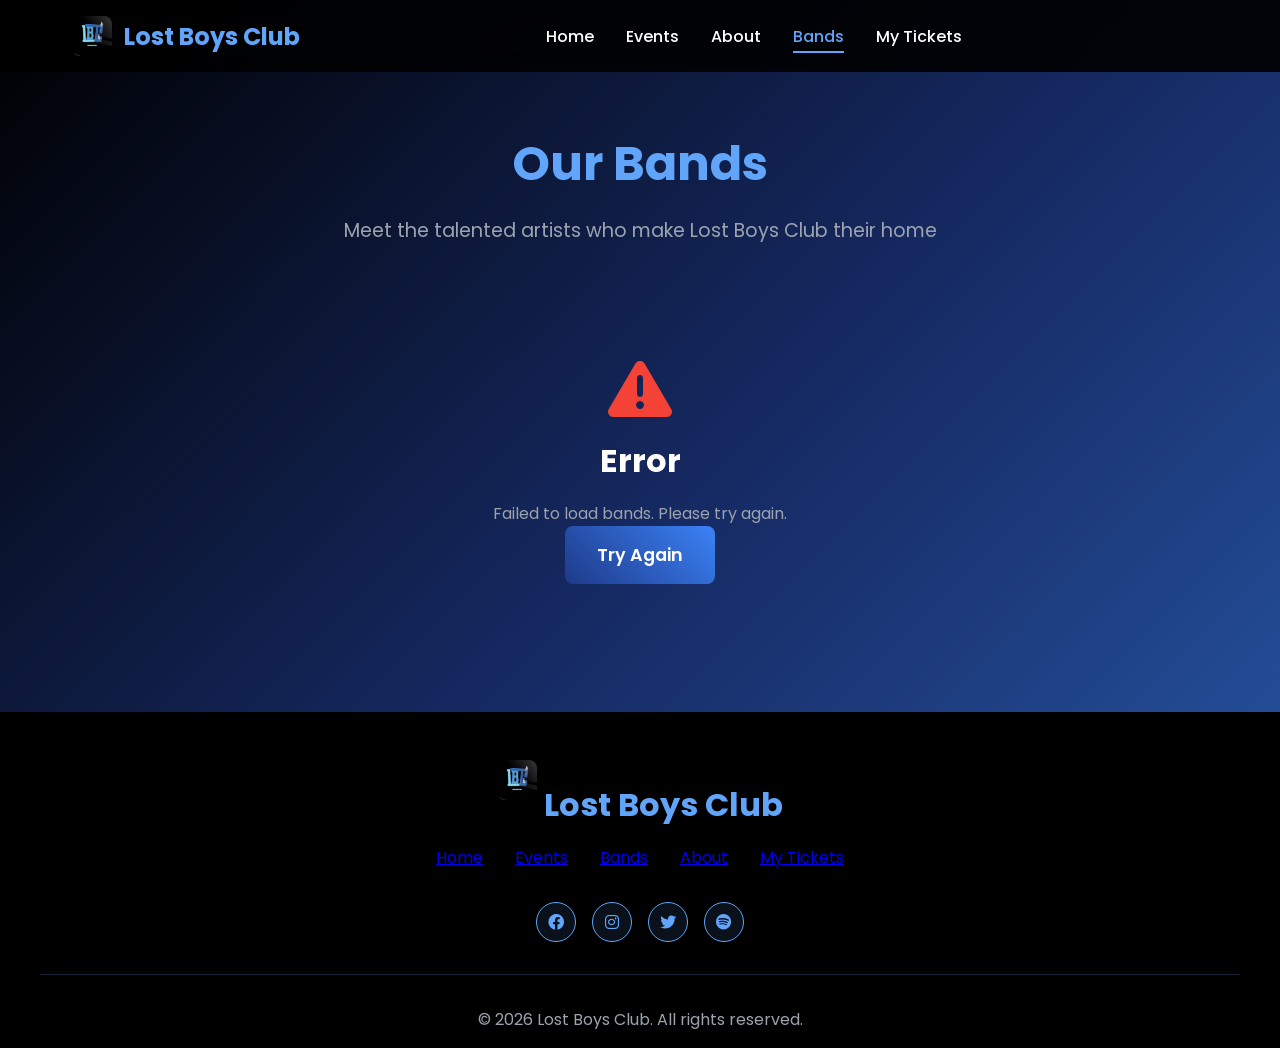
==== pages/bands.html @ bd05a9cb "initial login with landing page and bands page" ====
<!DOCTYPE html>
<html lang="en">
<head>
    <meta charset="UTF-8">
    <meta name="viewport" content="width=device-width, initial-scale=1.0">
    <title>Bands - Lost Boys Club</title>
    <link rel="stylesheet" href="../assets/css/landing.css">
    <link href="https://fonts.googleapis.com/css2?family=Poppins:wght@300;400;500;600;700&display=swap" rel="stylesheet">
    <link rel="stylesheet" href="https://cdnjs.cloudflare.com/ajax/libs/font-awesome/6.0.0/css/all.min.css">
</head>
<body>
    <div class="landing-container">
        <!-- Navigation -->
        <nav class="navbar" id="navbar">
            <div class="nav-container">
                <a href="landing.html" class="nav-logo">
                    <img src="../assets/images/lbc_logo.jpg" alt="Lost Boys Club" class="nav-logo-img">
                    Lost Boys Club
                </a>
                
                <ul class="nav-menu" id="navMenu">
                    <li><a href="landing.html" class="nav-link">Home</a></li>
                    <li><a href="landing.html#events" class="nav-link">Events</a></li>
                    <li><a href="landing.html#about" class="nav-link">About</a></li>
                    <li><a href="bands.html" class="nav-link active">Bands</a></li>
                    <li><a href="tickets.html" class="nav-link">My Tickets</a></li>
                </ul>
                
                <div class="nav-actions">
                    <div class="user-menu" id="userMenu" style="display: none;">
                        <div class="user-avatar" id="userAvatar">U</div>
                        <button class="logout-btn" id="logoutBtn">Logout</button>
                    </div>
                </div>
                
                <button class="mobile-menu-toggle" id="mobileMenuToggle">
                    <i class="fas fa-bars"></i>
                </button>
            </div>
        </nav>

        <!-- Bands Section -->
        <section class="bands-section">
            <div class="section-container">
                <div class="section-header">
                    <h1 class="section-title">Our Bands</h1>
                    <p class="section-subtitle">Meet the talented artists who make Lost Boys Club their home</p>
                </div>
                
                <div class="bands-grid" id="bandsGrid">
                    <!-- Bands will be loaded here dynamically -->
                    <div class="loading-spinner">
                        <div class="spinner"></div>
                        <p>Loading bands...</p>
                    </div>
                </div>
            </div>
        </section>

        <!-- Band Details Modal -->
        <div class="band-modal" id="bandModal">
            <div class="modal-content">
                <div class="modal-header">
                    <h2 id="modalBandName">Band Name</h2>
                    <button class="modal-close" id="modalClose">
                        <i class="fas fa-times"></i>
                    </button>
                </div>
                <div class="modal-body">
                    <div class="band-details">
                        <div class="band-image-container">
                            <img id="modalBandImage" src="" alt="Band" class="band-image">
                            <div class="band-genre" id="modalBandGenre">Genre</div>
                        </div>
                        <div class="band-info">
                            <p id="modalBandDescription" class="band-description">Band description goes here...</p>
                            <div class="band-actions">
                                <a href="#" id="modalFacebookUrl" class="btn btn-primary" target="_blank" style="display: none;">
                                    <i class="fab fa-facebook"></i> Facebook
                                </a>
                                <div id="modalSpotifyEmbed" class="spotify-embed" style="display: none;">
                                    <!-- Spotify embed will be loaded here -->
                                </div>
                            </div>
                        </div>
                    </div>
                </div>
            </div>
        </div>

        <!-- Footer -->
        <footer class="footer">
            <div class="footer-content">
                <div class="footer-logo">
                    <img src="../assets/images/lbc_logo.jpg" alt="Lost Boys Club" class="footer-logo-img">
                    Lost Boys Club
                </div>
                <div class="footer-links">
                    <a href="landing.html">Home</a>
                    <a href="landing.html#events">Events</a>
                    <a href="bands.html">Bands</a>
                    <a href="landing.html#about">About</a>
                    <a href="tickets.html">My Tickets</a>
                </div>
                <div class="social-links">
                    <a href="#" class="social-link"><i class="fab fa-facebook"></i></a>
                    <a href="#" class="social-link"><i class="fab fa-instagram"></i></a>
                    <a href="#" class="social-link"><i class="fab fa-twitter"></i></a>
                    <a href="#" class="social-link"><i class="fab fa-spotify"></i></a>
                </div>
                <div class="footer-bottom">
                    <p>&copy; 2026 Lost Boys Club. All rights reserved.</p>
                </div>
            </div>
        </footer>
    </div>

    <script src="https://cdn.jsdelivr.net/npm/axios/dist/axios.min.js"></script>
    <script src="../assets/js/bands.js"></script>
</body>
</html>
---- assets/css/landing.css ----
/* Landing Page Specific Styles */

/* Base Styles */
* {
    margin: 0;
    padding: 0;
    box-sizing: border-box;
}

body {
    font-family: 'Poppins', sans-serif;
    background: linear-gradient(135deg, #000000 0%, #1e3a8a 50%, #3b82f6 100%);
    min-height: 100vh;
    overflow-x: hidden;
    color: #fff;
}

.landing-container {
    min-height: 100vh;
    color: #fff;
}

/* Navigation */
.navbar {
    position: fixed;
    top: 0;
    left: 0;
    right: 0;
    background: rgba(0, 0, 0, 0.9);
    backdrop-filter: blur(10px);
    z-index: 1000;
    padding: 1rem 0;
    transition: all 0.3s ease;
}

.navbar.scrolled {
    background: rgba(0, 0, 0, 0.95);
    box-shadow: 0 2px 20px rgba(59, 130, 246, 0.3);
}

.nav-container {
    max-width: 1200px;
    margin: 0 auto;
    padding: 0 2rem;
    display: flex;
    justify-content: space-between;
    align-items: center;
}

.nav-logo {
    font-size: 1.5rem;
    font-weight: 700;
    color: #60a5fa;
    text-decoration: none;
    display: flex;
    align-items: center;
    gap: 0.75rem;
    transition: color 0.3s ease;
}

.nav-logo-img {
    height: 40px;
    width: auto;
    border-radius: 8px;
    transition: transform 0.3s ease;
}

.nav-logo:hover .nav-logo-img {
    transform: scale(1.05);
}

.nav-logo:hover {
    color: #93c5fd;
}

.nav-menu {
    display: flex;
    list-style: none;
    gap: 2rem;
    margin: 0;
    padding: 0;
}

.nav-link {
    color: #fff;
    text-decoration: none;
    font-weight: 500;
    transition: color 0.3s ease;
    position: relative;
}

.nav-link:hover {
    color: #60a5fa;
}

.nav-link::after {
    content: '';
    position: absolute;
    bottom: -5px;
    left: 0;
    width: 0;
    height: 2px;
    background: #60a5fa;
    transition: width 0.3s ease;
}

.nav-link:hover::after {
    width: 100%;
}

.nav-actions {
    display: flex;
    gap: 1rem;
    align-items: center;
}

.user-menu {
    display: flex;
    align-items: center;
    gap: 1rem;
}

.user-avatar {
    width: 40px;
    height: 40px;
    border-radius: 50%;
    background: linear-gradient(45deg, #3b82f6, #60a5fa);
    display: flex;
    align-items: center;
    justify-content: center;
    color: #fff;
    font-weight: 600;
    cursor: pointer;
    transition: transform 0.3s ease;
}

.user-avatar:hover {
    transform: scale(1.1);
}

.logout-btn {
    background: none;
    border: 1px solid #60a5fa;
    color: #60a5fa;
    padding: 0.5rem 1rem;
    border-radius: 6px;
    cursor: pointer;
    transition: all 0.3s ease;
    font-weight: 500;
    font-family: 'Poppins', sans-serif;
}

.logout-btn:hover {
    background: #60a5fa;
    color: #000;
}

.mobile-menu-toggle {
    display: none;
    background: none;
    border: none;
    color: #60a5fa;
    font-size: 1.5rem;
    cursor: pointer;
}

/* Hero Section */
.hero {
    padding: 8rem 2rem 4rem;
    text-align: center;
    position: relative;
    overflow: hidden;
    z-index: 1;
}

.hero::before {
    content: '';
    position: absolute;
    top: 0;
    left: 0;
    right: 0;
    bottom: 0;
    background: url('data:image/svg+xml,<svg xmlns="http://www.w3.org/2000/svg" viewBox="0 0 100 100"><defs><pattern id="grain" width="100" height="100" patternUnits="userSpaceOnUse"><circle cx="25" cy="25" r="1" fill="rgba(255,255,255,0.03)"/><circle cx="75" cy="75" r="1" fill="rgba(255,255,255,0.03)"/><circle cx="50" cy="10" r="0.5" fill="rgba(255,255,255,0.02)"/><circle cx="10" cy="50" r="0.5" fill="rgba(255,255,255,0.02)"/><circle cx="90" cy="30" r="0.5" fill="rgba(255,255,255,0.02)"/></pattern></defs><rect width="100" height="100" fill="url(%23grain)"/></svg>');
    pointer-events: none;
}

.hero-content {
    max-width: 800px;
    margin: 0 auto;
    position: relative;
    z-index: 1;
}

.hero h1 {
    font-size: 4rem;
    font-weight: 700;
    margin-bottom: 1rem;
    background: linear-gradient(45deg, #60a5fa, #93c5fd);
    -webkit-background-clip: text;
    -webkit-text-fill-color: transparent;
    background-clip: text;
    animation: fadeInUp 1s ease;
}

.hero-subtitle {
    font-size: 1.5rem;
    color: #d1d5db;
    margin-bottom: 2rem;
    animation: fadeInUp 1s ease 0.2s both;
}

.hero-description {
    font-size: 1.1rem;
    line-height: 1.8;
    color: #9ca3af;
    margin-bottom: 3rem;
    animation: fadeInUp 1s ease 0.4s both;
}

.hero-cta {
    display: flex;
    gap: 1rem;
    justify-content: center;
    flex-wrap: wrap;
    animation: fadeInUp 1s ease 0.6s both;
}

.btn-primary {
    background: linear-gradient(45deg, #1e3a8a, #3b82f6);
    color: #fff;
    padding: 1rem 2rem;
    border: none;
    border-radius: 8px;
    font-size: 1.1rem;
    font-weight: 600;
    cursor: pointer;
    transition: all 0.3s ease;
    text-decoration: none;
    display: inline-block;
    font-family: 'Poppins', sans-serif;
}

.btn-primary:hover {
    transform: translateY(-2px);
    box-shadow: 0 10px 25px rgba(59, 130, 246, 0.4);
}

.btn-secondary {
    background: transparent;
    color: #60a5fa;
    padding: 1rem 2rem;
    border: 2px solid #60a5fa;
    border-radius: 8px;
    font-size: 1.1rem;
    font-weight: 600;
    cursor: pointer;
    transition: all 0.3s ease;
    text-decoration: none;
    display: inline-block;
    font-family: 'Poppins', sans-serif;
}

.btn-secondary:hover {
    background: #60a5fa;
    color: #000;
    transform: translateY(-2px);
}

/* Events Section */
.events-section {
    padding: 4rem 2rem;
    background: rgb(0, 0, 0);
    position: relative;
    z-index: 2;
    margin-top: -2rem;
}

.section-container {
    max-width: 1200px;
    margin: 0 auto;
}

.section-header {
    text-align: center;
    margin-bottom: 3rem;
}

.section-title {
    font-size: 3rem;
    font-weight: 700;
    margin-bottom: 1rem;
    color: #60a5fa;
}

.section-subtitle {
    font-size: 1.2rem;
    color: #9ca3af;
}

.events-grid {
    display: grid;
    grid-template-columns: repeat(auto-fit, minmax(350px, 1fr));
    gap: 2rem;
    margin-bottom: 3rem;
}

.event-card {
    background: rgba(255, 255, 255, 0.1);
    backdrop-filter: blur(10px);
    border-radius: 15px;
    overflow: hidden;
    border: 1px solid rgba(96, 165, 250, 0.3);
    transition: all 0.3s ease;
    cursor: pointer;
}

.event-card:hover {
    transform: translateY(-5px);
    box-shadow: 0 15px 30px rgba(59, 130, 246, 0.3);
    border-color: #60a5fa;
}

.event-poster {
    width: 100%;
    height: 200px;
    background: linear-gradient(45deg, #1e3a8a, #3b82f6);
    display: flex;
    align-items: center;
    justify-content: center;
    position: relative;
    overflow: hidden;
}

.event-poster img {
    width: 100%;
    height: 100%;
    object-fit: cover;
}

.event-date-badge {
    position: absolute;
    top: 1rem;
    right: 1rem;
    background: rgba(0, 0, 0, 0.8);
    color: #60a5fa;
    padding: 0.5rem 1rem;
    border-radius: 8px;
    font-weight: 600;
    text-align: center;
}

.event-details {
    padding: 1.5rem;
}

.event-title {
    font-size: 1.5rem;
    font-weight: 600;
    margin-bottom: 0.5rem;
    color: #fff;
}

.event-bands {
    color: #60a5fa;
    margin-bottom: 1rem;
    font-weight: 500;
}

.band-tag {
    display: inline-block;
    padding: 0.25rem 0.75rem;
    background: rgba(96, 165, 250, 0.2);
    border: 1px solid rgba(96, 165, 250, 0.3);
    border-radius: 20px;
    font-size: 0.85rem;
    margin-right: 0.5rem;
    margin-bottom: 0.5rem;
    color: #93c5fd;
}

.band-tag.headliner {
    background: rgba(59, 130, 246, 0.3);
    border-color: #3b82f6;
    color: #60a5fa;
    font-weight: 600;
}

.event-info {
    display: flex;
    flex-direction: column;
    gap: 0.5rem;
    margin-bottom: 1rem;
    color: #9ca3af;
}

.event-info-item {
    display: flex;
    align-items: center;
    gap: 0.5rem;
}

.event-price {
    font-size: 1.3rem;
    font-weight: 700;
    color: #60a5fa;
    margin-bottom: 1rem;
    display: flex;
    align-items: center;
    gap: 0.5rem;
}

.event-action {
    width: 100%;
    background: linear-gradient(45deg, #1e3a8a, #3b82f6);
    color: #fff;
    padding: 0.875rem;
    border: none;
    border-radius: 8px;
    font-size: 1rem;
    font-weight: 600;
    cursor: pointer;
    transition: all 0.3s ease;
    font-family: 'Poppins', sans-serif;
}

.event-action:hover {
    transform: translateY(-2px);
    box-shadow: 0 5px 15px rgba(59, 130, 246, 0.4);
}

.event-action:disabled {
    background: #6b7280;
    cursor: not-allowed;
    transform: none;
}

/* About Section */
.about-section {
    padding: 4rem 2rem;
    background: rgba(0, 0, 0, 0.3);
    position: relative;
    z-index: 3;
}

.about-content {
    max-width: 800px;
    margin: 0 auto;
    text-align: center;
}

.about-title {
    font-size: 2.5rem;
    font-weight: 700;
    margin-bottom: 2rem;
    color: #60a5fa;
}

.about-text {
    font-size: 1.1rem;
    line-height: 1.8;
    color: #d1d5db;
    margin-bottom: 2rem;
}

.features {
    display: grid;
    grid-template-columns: repeat(auto-fit, minmax(250px, 1fr));
    gap: 2rem;
    margin-top: 3rem;
}

.feature {
    text-align: center;
    padding: 2rem;
    background: rgba(255, 255, 255, 0.05);
    border-radius: 15px;
    border: 1px solid rgba(96, 165, 250, 0.2);
    transition: all 0.3s ease;
}

.feature:hover {
    transform: translateY(-5px);
    border-color: #60a5fa;
    background: rgba(255, 255, 255, 0.1);
}

.feature-icon {
    font-size: 3rem;
    color: #60a5fa;
    margin-bottom: 1rem;
}

.feature-title {
    font-size: 1.3rem;
    font-weight: 600;
    margin-bottom: 1rem;
    color: #fff;
}

.feature-description {
    color: #9ca3af;
    line-height: 1.6;
}

/* Bands Section */
.bands-section {
    padding: 8rem 2rem 4rem;
    background: rgba(0, 0, 0, 0.3);
    position: relative;
    z-index: 2;
}

.bands-grid {
    display: grid;
    grid-template-columns: repeat(auto-fit, minmax(300px, 1fr));
    gap: 2rem;
    margin-top: 3rem;
}

.band-card {
    background: rgba(255, 255, 255, 0.1);
    backdrop-filter: blur(10px);
    border-radius: 15px;
    border: 1px solid rgba(96, 165, 250, 0.3);
    overflow: hidden;
    transition: all 0.3s ease;
    cursor: pointer;
    position: relative;
}

.band-card:hover {
    transform: translateY(-5px);
    box-shadow: 0 15px 30px rgba(59, 130, 246, 0.3);
    border-color: #60a5fa;
}

.band-card-image {
    width: 100%;
    height: 200px;
    background: linear-gradient(45deg, #1e3a8a, #3b82f6);
    display: flex;
    align-items: center;
    justify-content: center;
    position: relative;
    overflow: hidden;
}

.band-card-image img {
    width: 100%;
    height: 100%;
    object-fit: cover;
}

.band-image-placeholder {
    font-size: 3rem;
    color: rgba(255, 255, 255, 0.7);
}

.band-card-content {
    padding: 1.5rem;
}

.band-name {
    font-size: 1.5rem;
    font-weight: 600;
    margin-bottom: 0.5rem;
    color: #fff;
}

.band-genre {
    color: #60a5fa;
    margin-bottom: 1rem;
    font-weight: 500;
}

.band-card-footer {
    display: flex;
    gap: 0.5rem;
    flex-wrap: wrap;
}

.lbc-badge {
    background: linear-gradient(45deg, #1e3a8a, #3b82f6);
    color: #fff;
    padding: 0.25rem 0.75rem;
    border-radius: 20px;
    font-size: 0.75rem;
    font-weight: 600;
}

.active-badge {
    background: #4caf50;
    color: #fff;
    padding: 0.25rem 0.75rem;
    border-radius: 20px;
    font-size: 0.75rem;
    font-weight: 600;
}

.inactive-badge {
    background: #f44336;
    color: #fff;
    padding: 0.25rem 0.75rem;
    border-radius: 20px;
    font-size: 0.75rem;
    font-weight: 600;
}

/* No Bands State */
.no-bands {
    text-align: center;
    padding: 4rem 2rem;
    color: #9ca3af;
}

.no-bands i {
    font-size: 4rem;
    margin-bottom: 1rem;
    color: #60a5fa;
}

.no-bands h3 {
    font-size: 2rem;
    margin-bottom: 1rem;
    color: #fff;
}

/* Error State */
.error-message {
    text-align: center;
    padding: 4rem 2rem;
    color: #9ca3af;
}

.error-message i {
    font-size: 4rem;
    margin-bottom: 1rem;
    color: #f44336;
}

.error-message h3 {
    font-size: 2rem;
    margin-bottom: 1rem;
    color: #fff;
}

/* Loading State */
.loading-spinner {
    text-align: center;
    padding: 4rem 2rem;
    color: #9ca3af;
}

.loading-spinner .spinner {
    margin-bottom: 1rem;
}

.loading-spinner p {
    font-size: 1.1rem;
}

/* Band Modal */
.band-modal {
    display: none;
    position: fixed;
    top: 0;
    left: 0;
    width: 100%;
    height: 100%;
    background: rgba(0, 0, 0, 0.8);
    z-index: 1000;
    align-items: center;
    justify-content: center;
    padding: 2rem;
}

.modal-content {
    background: linear-gradient(135deg, #1e3a8a, #3b82f6);
    border-radius: 20px;
    max-width: 800px;
    width: 100%;
    max-height: 90vh;
    overflow-y: auto;
    border: 1px solid rgba(96, 165, 250, 0.3);
    box-shadow: 0 20px 40px rgba(0, 0, 0, 0.5);
}

.modal-header {
    display: flex;
    justify-content: space-between;
    align-items: center;
    padding: 2rem 2rem 1rem;
    border-bottom: 1px solid rgba(96, 165, 250, 0.2);
}

.modal-header h2 {
    color: #fff;
    font-size: 2rem;
    margin: 0;
}

.modal-close {
    background: none;
    border: none;
    color: #60a5fa;
    font-size: 1.5rem;
    cursor: pointer;
    transition: all 0.3s ease;
    width: 40px;
    height: 40px;
    border-radius: 50%;
    display: flex;
    align-items: center;
    justify-content: center;
}

.modal-close:hover {
    background: rgba(255, 255, 255, 0.1);
    color: #fff;
    transform: rotate(90deg);
}

.modal-body {
    padding: 2rem;
}

.band-details {
    display: grid;
    grid-template-columns: 1fr 1fr;
    gap: 2rem;
    align-items: start;
}

.band-image-container {
    position: relative;
}

.band-image {
    width: 100%;
    height: auto;
    border-radius: 15px;
    box-shadow: 0 10px 30px rgba(0, 0, 0, 0.3);
}

.band-genre {
    position: absolute;
    top: 1rem;
    right: 1rem;
    background: rgba(0, 0, 0, 0.8);
    color: #60a5fa;
    padding: 0.5rem 1rem;
    border-radius: 8px;
    font-weight: 600;
    font-size: 0.9rem;
}

.band-info {
    color: #fff;
}

.band-description {
    line-height: 1.8;
    margin-bottom: 2rem;
    color: #d1d5db;
}

.band-actions {
    display: flex;
    flex-direction: column;
    gap: 1rem;
}

.spotify-embed {
    border-radius: 10px;
    overflow: hidden;
    box-shadow: 0 5px 15px rgba(0, 0, 0, 0.3);
}

/* Footer Logo */
.footer-logo-img {
    height: 40px;
    width: auto;
    border-radius: 8px;
    margin-bottom: 1rem;
}

/* Active Navigation Link */
.nav-link.active {
    color: #60a5fa;
}

.nav-link.active::after {
    width: 100%;
}

/* Responsive Design for Bands Page */
@media (max-width: 768px) {
    .bands-grid {
        grid-template-columns: 1fr;
    }
    
    .band-details {
        grid-template-columns: 1fr;
        gap: 1.5rem;
    }
    
    .modal-content {
        margin: 1rem;
        max-height: 95vh;
    }
    
    .modal-header {
        padding: 1.5rem 1.5rem 1rem;
    }
    
    .modal-header h2 {
        font-size: 1.5rem;
    }
    
    .modal-body {
        padding: 1.5rem;
    }
    
    .bands-section {
        padding: 6rem 1rem 3rem;
    }
}

@media (max-width: 480px) {
    .band-card {
        margin: 0 -0.5rem;
        border-radius: 0;
    }
    
    .modal-content {
        margin: 0;
        border-radius: 0;
        max-height: 100vh;
    }
    
    .band-card-content {
        padding: 1rem;
    }
    
    .band-name {
        font-size: 1.3rem;
    }
}
.footer {
    background: #000;
    color: #9ca3af;
    padding: 3rem 2rem 1rem;
    text-align: center;
    position: relative;
    z-index: 4;
}

.footer-content {
    max-width: 1200px;
    margin: 0 auto;
}

.footer-logo {
    font-size: 2rem;
    font-weight: 700;
    color: #60a5fa;
    margin-bottom: 1rem;
}

.footer-links {
    display: flex;
    justify-content: center;
    gap: 2rem;
    margin-bottom: 2rem;
    flex-wrap: wrap;
}

.footer-link {
    color: #9ca3af;
    text-decoration: none;
    transition: color 0.3s ease;
}

.footer-link:hover {
    color: #60a5fa;
}

.social-links {
    display: flex;
    justify-content: center;
    gap: 1rem;
    margin-bottom: 2rem;
}

.social-link {
    width: 40px;
    height: 40px;
    border-radius: 50%;
    background: rgba(96, 165, 250, 0.1);
    border: 1px solid #60a5fa;
    display: flex;
    align-items: center;
    justify-content: center;
    color: #60a5fa;
    text-decoration: none;
    transition: all 0.3s ease;
}

.social-link:hover {
    background: #60a5fa;
    color: #000;
    transform: scale(1.1);
}

.footer-bottom {
    border-top: 1px solid rgba(96, 165, 250, 0.2);
    padding-top: 2rem;
    margin-top: 2rem;
}

/* Notification Styles */
.notification {
    position: fixed;
    top: 20px;
    right: 20px;
    padding: 1rem 1.5rem;
    border-radius: 8px;
    color: white;
    font-weight: 500;
    z-index: 1000;
    transform: translateX(100%);
    transition: transform 0.3s ease;
    max-width: 300px;
    word-wrap: break-word;
}

.notification-success {
    background: linear-gradient(45deg, #4caf50, #45a049);
}

.notification-error {
    background: linear-gradient(45deg, #f44336, #da190b);
}

.notification-info {
    background: linear-gradient(45deg, #3b82f6, #1e40af);
}

/* Loading Spinner */
.loading-spinner {
    display: inline-block;
    width: 50px;
    height: 50px;
    border: 3px solid #60a5fa;
    border-top: 3px solid transparent;
    border-radius: 50%;
    animation: spin 1s linear infinite;
}

/* Animations */
@keyframes fadeInUp {
    from {
        opacity: 0;
        transform: translateY(30px);
    }
    to {
        opacity: 1;
        transform: translateY(0);
    }
}

@keyframes spin {
    0% { transform: rotate(0deg); }
    100% { transform: rotate(360deg); }
}

/* Responsive Design */
@media (max-width: 768px) {
    .nav-menu {
        display: none;
        position: absolute;
        top: 100%;
        left: 0;
        right: 0;
        background: rgba(0, 0, 0, 0.95);
        flex-direction: column;
        padding: 2rem;
        gap: 1rem;
    }

    .nav-menu.active {
        display: flex;
    }

    .mobile-menu-toggle {
        display: block;
    }

    .hero h1 {
        font-size: 2.5rem;
    }

    .hero-subtitle {
        font-size: 1.2rem;
    }

    .section-title {
        font-size: 2rem;
    }

    .events-grid {
        grid-template-columns: 1fr;
    }

    .hero-cta {
        flex-direction: column;
        align-items: center;
    }

    .btn-primary, .btn-secondary {
        width: 100%;
        max-width: 300px;
    }

    .footer-links {
        flex-direction: column;
        gap: 1rem;
    }
}

@media (max-width: 480px) {
    .hero {
        padding: 6rem 1rem 3rem;
    }

    .hero h1 {
        font-size: 2rem;
    }

    .hero-description {
        font-size: 1rem;
    }

    .section-title {
        font-size: 1.8rem;
    }

    .events-section, .about-section {
        padding: 3rem 1rem;
    }

    .features {
        grid-template-columns: 1fr;
        gap: 1.5rem;
    }

    .feature {
        padding: 1.5rem;
    }
}
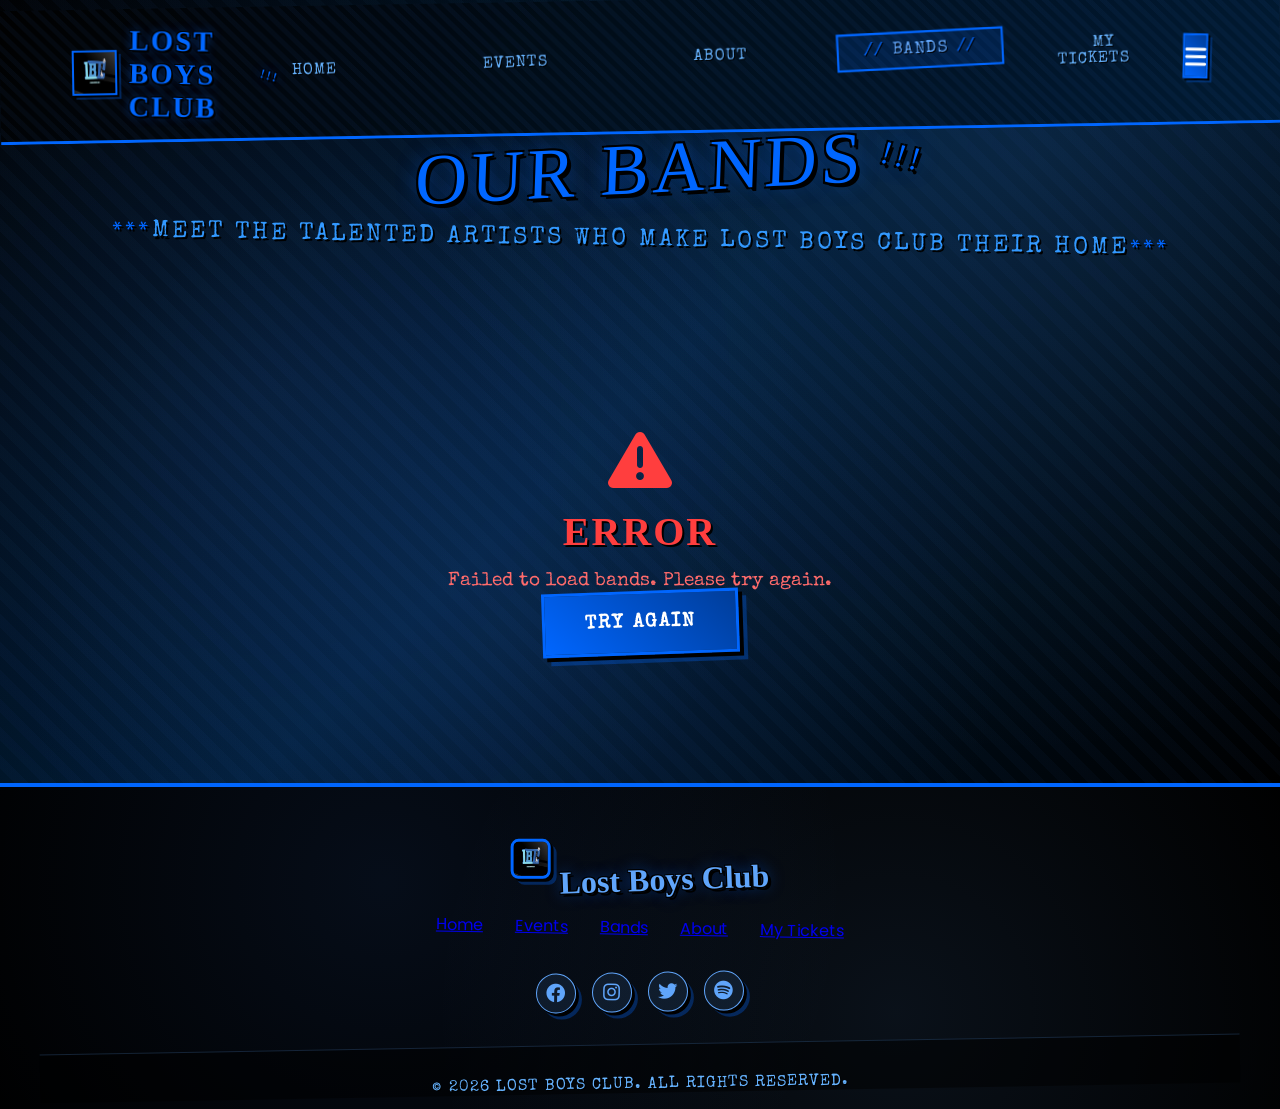
==== commit 43baa005: "punk ui. added backend customer side functionality" ====
--- a/pages/bands.html
+++ b/pages/bands.html
@@ -5,7 +5,7 @@
     <meta name="viewport" content="width=device-width, initial-scale=1.0">
     <title>Bands - Lost Boys Club</title>
     <link rel="stylesheet" href="../assets/css/landing.css">
-    <link href="https://fonts.googleapis.com/css2?family=Poppins:wght@300;400;500;600;700&display=swap" rel="stylesheet">
+    <link href="https://fonts.googleapis.com/css2?family=Permanent+Marker&family=Bangers&family=Creepster&family=Special+Elite&family=UnifrakturMaguntia&family=Poppins:wght@300;400;500;600;700&display=swap" rel="stylesheet">
     <link rel="stylesheet" href="https://cdnjs.cloudflare.com/ajax/libs/font-awesome/6.0.0/css/all.min.css">
 </head>
 <body>
--- a/assets/css/landing.css
+++ b/assets/css/landing.css
@@ -26,16 +26,37 @@
     top: 0;
     left: 0;
     right: 0;
-    background: rgba(0, 0, 0, 0.9);
-    backdrop-filter: blur(10px);
+    background: 
+        repeating-linear-gradient(
+            45deg,
+            transparent,
+            transparent 5px,
+            rgba(59, 130, 246, 0.05) 5px,
+            rgba(59, 130, 246, 0.05) 10px
+        ),
+        linear-gradient(135deg, rgba(0, 0, 0, 0.95) 0%, rgba(0, 26, 51, 0.95) 100%);
+    backdrop-filter: blur(5px);
     z-index: 1000;
     padding: 1rem 0;
     transition: all 0.3s ease;
+    border-bottom: 3px solid #0066ff;
+    transform: rotate(-1deg);
 }
 
 .navbar.scrolled {
-    background: rgba(0, 0, 0, 0.95);
-    box-shadow: 0 2px 20px rgba(59, 130, 246, 0.3);
+    background: 
+        repeating-linear-gradient(
+            45deg,
+            transparent,
+            transparent 5px,
+            rgba(59, 130, 246, 0.1) 5px,
+            rgba(59, 130, 246, 0.1) 10px
+        ),
+        linear-gradient(135deg, rgba(0, 0, 0, 0.98) 0%, rgba(0, 26, 51, 0.98) 100%);
+    box-shadow: 
+        0 2px 20px rgba(59, 130, 246, 0.4),
+        0 4px 40px rgba(0, 102, 255, 0.2);
+    border-bottom-color: #0080ff;
 }
 
 .nav-container {
@@ -45,73 +66,126 @@
     display: flex;
     justify-content: space-between;
     align-items: center;
+    position: relative;
 }
 
 .nav-logo {
-    font-size: 1.5rem;
+    font-family: 'Permanent Marker', cursive;
+    font-size: 1.8rem;
     font-weight: 700;
-    color: #60a5fa;
+    color: #0066ff;
     text-decoration: none;
     display: flex;
     align-items: center;
     gap: 0.75rem;
-    transition: color 0.3s ease;
+    transition: all 0.3s ease;
+    text-transform: uppercase;
+    letter-spacing: 2px;
+    text-shadow: 
+        2px 2px 0px #000,
+        -1px -1px 0px #000,
+        1px -1px 0px #000,
+        -1px 1px 0px #000,
+        1px 1px 0px #000,
+        0 0 10px rgba(0, 102, 255, 0.5);
+    transform: rotate(2deg);
+    position: relative;
+}
+
+.nav-logo::after {
+    content: '!!!';
+    position: absolute;
+    right: -40px;
+    top: 50%;
+    transform: translateY(-50%) rotate(15deg);
+    font-size: 0.8rem;
+    color: #0066ff;
+    animation: pulse 2s infinite;
 }
 
 .nav-logo-img {
-    height: 40px;
+    height: 45px;
     width: auto;
-    border-radius: 8px;
+    border-radius: 0;
     transition: transform 0.3s ease;
+    border: 2px solid #0066ff;
+    box-shadow: 
+        2px 2px 0px #000,
+        4px 4px 0px rgba(0, 102, 255, 0.3);
+    transform: rotate(-2deg);
 }
 
 .nav-logo:hover .nav-logo-img {
-    transform: scale(1.05);
+    transform: rotate(-2deg) scale(1.1);
 }
 
 .nav-logo:hover {
-    color: #93c5fd;
+    color: #0080ff;
+    transform: rotate(2deg) scale(1.05);
 }
 
 .nav-menu {
     display: flex;
     list-style: none;
-    gap: 2rem;
+    gap: 2.5rem;
     margin: 0;
     padding: 0;
+    transform: rotate(-1deg);
 }
 
 .nav-link {
-    color: #fff;
+    font-family: 'Special Elite', cursive;
+    color: #66b3ff;
     text-decoration: none;
     font-weight: 500;
-    transition: color 0.3s ease;
-    position: relative;
+    transition: all 0.3s ease;
+    position: relative;
+    text-transform: uppercase;
+    letter-spacing: 1px;
+    text-shadow: 1px 1px 0px #000;
+    padding: 0.5rem 1rem;
+    border: 2px solid transparent;
+    display: inline-block;
+}
+
+.nav-link::before,
+.nav-link::after {
+    content: '//';
+    color: #0066ff;
+    margin: 0 0.5rem;
+    opacity: 0;
+    transition: opacity 0.3s ease;
 }
 
 .nav-link:hover {
-    color: #60a5fa;
-}
-
-.nav-link::after {
-    content: '';
-    position: absolute;
-    bottom: -5px;
-    left: 0;
-    width: 0;
-    height: 2px;
-    background: #60a5fa;
-    transition: width 0.3s ease;
-}
-
+    color: #0066ff;
+    border-color: #0066ff;
+    background: rgba(0, 102, 255, 0.1);
+    transform: scale(1.05) rotate(1deg);
+}
+
+.nav-link:hover::before,
 .nav-link:hover::after {
-    width: 100%;
+    opacity: 1;
+}
+
+.nav-link.active {
+    color: #0066ff;
+    border-color: #0066ff;
+    background: rgba(0, 102, 255, 0.15);
+    transform: scale(1.05) rotate(-1deg);
+}
+
+.nav-link.active::before,
+.nav-link.active::after {
+    opacity: 1;
 }
 
 .nav-actions {
     display: flex;
-    gap: 1rem;
+    gap: 1.5rem;
     align-items: center;
+    transform: rotate(1deg);
 }
 
 .user-menu {
@@ -121,56 +195,126 @@
 }
 
 .user-avatar {
-    width: 40px;
-    height: 40px;
-    border-radius: 50%;
-    background: linear-gradient(45deg, #3b82f6, #60a5fa);
+    width: 45px;
+    height: 45px;
+    border-radius: 0;
+    background: linear-gradient(45deg, #0066ff, #003d99);
     display: flex;
     align-items: center;
     justify-content: center;
     color: #fff;
     font-weight: 600;
     cursor: pointer;
-    transition: transform 0.3s ease;
+    transition: all 0.3s ease;
+    font-family: 'Special Elite', cursive;
+    text-transform: uppercase;
+    letter-spacing: 1px;
+    text-shadow: 1px 1px 0px #000;
+    border: 2px solid #0066ff;
+    box-shadow: 
+        2px 2px 0px #000,
+        4px 4px 0px rgba(0, 102, 255, 0.3);
+    transform: rotate(-2deg);
 }
 
 .user-avatar:hover {
-    transform: scale(1.1);
+    transform: rotate(-2deg) scale(1.1);
+    box-shadow: 
+        0 0 20px rgba(0, 102, 255, 0.6),
+        2px 2px 0px #000,
+        4px 4px 0px rgba(0, 102, 255, 0.4);
 }
 
 .logout-btn {
-    background: none;
-    border: 1px solid #60a5fa;
-    color: #60a5fa;
-    padding: 0.5rem 1rem;
-    border-radius: 6px;
+    background: linear-gradient(45deg, #0066ff, #003d99);
+    border: 2px solid #0066ff;
+    color: #fff;
+    padding: 0.6rem 1.2rem;
+    border-radius: 0;
     cursor: pointer;
     transition: all 0.3s ease;
-    font-weight: 500;
-    font-family: 'Poppins', sans-serif;
+    font-weight: 600;
+    font-family: 'Special Elite', cursive;
+    text-transform: uppercase;
+    letter-spacing: 1px;
+    text-shadow: 1px 1px 0px #000;
+    box-shadow: 
+        2px 2px 0px #000,
+        4px 4px 0px rgba(0, 102, 255, 0.3);
+    transform: rotate(2deg);
+    position: relative;
+    overflow: hidden;
+}
+
+.logout-btn::before {
+    content: '';
+    position: absolute;
+    top: 0;
+    left: -100%;
+    width: 100%;
+    height: 100%;
+    background: linear-gradient(90deg, transparent, rgba(255, 255, 255, 0.2), transparent);
+    transition: left 0.5s ease;
+}
+
+.logout-btn:hover::before {
+    left: 100%;
 }
 
 .logout-btn:hover {
-    background: #60a5fa;
-    color: #000;
+    background: linear-gradient(45deg, #0080ff, #0066ff);
+    transform: rotate(2deg) scale(1.05);
+    box-shadow: 
+        0 0 20px rgba(0, 102, 255, 0.6),
+        2px 2px 0px #000,
+        4px 4px 0px rgba(0, 102, 255, 0.4);
 }
 
 .mobile-menu-toggle {
     display: none;
-    background: none;
-    border: none;
-    color: #60a5fa;
+    background: linear-gradient(45deg, #0066ff, #003d99);
+    border: 2px solid #0066ff;
+    color: #fff;
     font-size: 1.5rem;
     cursor: pointer;
+    width: 45px;
+    height: 45px;
+    border-radius: 0;
+    display: flex;
+    align-items: center;
+    justify-content: center;
+    box-shadow: 
+        2px 2px 0px #000,
+        4px 4px 0px rgba(0, 102, 255, 0.3);
+    transform: rotate(2deg);
+    transition: all 0.3s ease;
+}
+
+.mobile-menu-toggle:hover {
+    background: linear-gradient(45deg, #0080ff, #0066ff);
+    transform: rotate(2deg) scale(1.1);
+    box-shadow: 
+        0 0 20px rgba(0, 102, 255, 0.6),
+        2px 2px 0px #000,
+        4px 4px 0px rgba(0, 102, 255, 0.4);
 }
 
 /* Hero Section */
 .hero {
-    padding: 8rem 2rem 4rem;
+    padding: 10rem 2rem 4rem;
     text-align: center;
     position: relative;
     overflow: hidden;
     z-index: 1;
+    background: 
+        repeating-linear-gradient(
+            45deg,
+            transparent,
+            transparent 10px,
+            rgba(59, 130, 246, 0.03) 10px,
+            rgba(59, 130, 246, 0.03) 20px
+        ),
+        linear-gradient(135deg, #000000 0%, #001a33 50%, #000000 100%);
 }
 
 .hero::before {
@@ -180,8 +324,12 @@
     left: 0;
     right: 0;
     bottom: 0;
-    background: url('data:image/svg+xml,<svg xmlns="http://www.w3.org/2000/svg" viewBox="0 0 100 100"><defs><pattern id="grain" width="100" height="100" patternUnits="userSpaceOnUse"><circle cx="25" cy="25" r="1" fill="rgba(255,255,255,0.03)"/><circle cx="75" cy="75" r="1" fill="rgba(255,255,255,0.03)"/><circle cx="50" cy="10" r="0.5" fill="rgba(255,255,255,0.02)"/><circle cx="10" cy="50" r="0.5" fill="rgba(255,255,255,0.02)"/><circle cx="90" cy="30" r="0.5" fill="rgba(255,255,255,0.02)"/></pattern></defs><rect width="100" height="100" fill="url(%23grain)"/></svg>');
+    background-image: 
+        radial-gradient(circle at 20% 50%, rgba(59, 130, 246, 0.1) 0%, transparent 50%),
+        radial-gradient(circle at 80% 20%, rgba(96, 165, 250, 0.1) 0%, transparent 50%),
+        radial-gradient(circle at 40% 80%, rgba(59, 130, 246, 0.1) 0%, transparent 50%);
     pointer-events: none;
+    z-index: -1;
 }
 
 .hero-content {
@@ -192,87 +340,222 @@
 }
 
 .hero h1 {
-    font-size: 4rem;
+    font-family: 'Permanent Marker', cursive;
+    font-size: 4.5rem;
     font-weight: 700;
     margin-bottom: 1rem;
-    background: linear-gradient(45deg, #60a5fa, #93c5fd);
-    -webkit-background-clip: text;
-    -webkit-text-fill-color: transparent;
-    background-clip: text;
+    background: none;
+    color: #0066ff;
+    text-shadow: 
+        4px 4px 0px #000,
+        -2px -2px 0px #000,
+        2px -2px 0px #000,
+        -2px 2px 0px #000,
+        2px 2px 0px #000,
+        0 0 20px rgba(0, 102, 255, 0.5);
+    transform: rotate(-3deg) skew(-5deg);
     animation: fadeInUp 1s ease;
+    position: relative;
+    display: inline-block;
+}
+
+.hero h1::after {
+    content: '!!!';
+    position: absolute;
+    right: -60px;
+    top: 50%;
+    transform: translateY(-50%) rotate(15deg);
+    font-size: 2rem;
+    color: #0066ff;
+    animation: pulse 2s infinite;
 }
 
 .hero-subtitle {
-    font-size: 1.5rem;
-    color: #d1d5db;
+    font-family: 'Special Elite', cursive;
+    font-size: 1.8rem;
+    color: #3399ff;
     margin-bottom: 2rem;
+    text-shadow: 2px 2px 0px #000;
+    transform: rotate(1deg);
     animation: fadeInUp 1s ease 0.2s both;
+    position: relative;
+    display: inline-block;
+    text-transform: uppercase;
+    letter-spacing: 2px;
+}
+
+.hero-subtitle::before,
+.hero-subtitle::after {
+    content: '***';
+    position: absolute;
+    top: 50%;
+    transform: translateY(-50%);
+    color: #0066ff;
+    font-size: 1.2rem;
+}
+
+.hero-subtitle::before {
+    left: -40px;
+}
+
+.hero-subtitle::after {
+    right: -40px;
 }
 
 .hero-description {
-    font-size: 1.1rem;
+    font-family: 'Special Elite', cursive;
+    font-size: 1.2rem;
     line-height: 1.8;
-    color: #9ca3af;
+    color: #66b3ff;
     margin-bottom: 3rem;
+    text-shadow: 1px 1px 0px #000;
     animation: fadeInUp 1s ease 0.4s both;
+    background: 
+        linear-gradient(135deg, rgba(0, 0, 0, 0.5) 0%, rgba(0, 26, 51, 0.5) 100%);
+    padding: 1.5rem;
+    border: 2px solid rgba(0, 102, 255, 0.3);
+    transform: rotate(-1deg);
+    position: relative;
+}
+
+.hero-description::before {
+    content: '"';
+    position: absolute;
+    top: -10px;
+    left: 10px;
+    font-size: 3rem;
+    color: #0066ff;
+    font-family: 'Permanent Marker', cursive;
+}
+
+.hero-description::after {
+    content: '"';
+    position: absolute;
+    bottom: -30px;
+    right: 10px;
+    font-size: 3rem;
+    color: #0066ff;
+    font-family: 'Permanent Marker', cursive;
 }
 
 .hero-cta {
     display: flex;
-    gap: 1rem;
+    gap: 1.5rem;
     justify-content: center;
     flex-wrap: wrap;
     animation: fadeInUp 1s ease 0.6s both;
+    transform: rotate(1deg);
 }
 
 .btn-primary {
-    background: linear-gradient(45deg, #1e3a8a, #3b82f6);
+    background: linear-gradient(45deg, #0066ff, #003d99);
     color: #fff;
-    padding: 1rem 2rem;
-    border: none;
-    border-radius: 8px;
-    font-size: 1.1rem;
+    padding: 1.2rem 2.5rem;
+    border: 3px solid #0066ff;
+    border-radius: 0;
+    font-size: 1.2rem;
     font-weight: 600;
     cursor: pointer;
     transition: all 0.3s ease;
     text-decoration: none;
     display: inline-block;
-    font-family: 'Poppins', sans-serif;
+    font-family: 'Special Elite', cursive;
+    text-transform: uppercase;
+    letter-spacing: 2px;
+    box-shadow: 
+        4px 4px 0px #000,
+        8px 8px 0px rgba(0, 102, 255, 0.3);
+    transform: rotate(-2deg);
+    position: relative;
+    overflow: hidden;
+}
+
+.btn-primary::before {
+    content: '';
+    position: absolute;
+    top: 0;
+    left: -100%;
+    width: 100%;
+    height: 100%;
+    background: linear-gradient(90deg, transparent, rgba(255, 255, 255, 0.2), transparent);
+    transition: left 0.5s ease;
+}
+
+.btn-primary:hover::before {
+    left: 100%;
 }
 
 .btn-primary:hover {
-    transform: translateY(-2px);
-    box-shadow: 0 10px 25px rgba(59, 130, 246, 0.4);
+    transform: rotate(-2deg) scale(1.05);
+    box-shadow: 
+        0 0 30px rgba(0, 102, 255, 0.6),
+        0 0 60px rgba(0, 102, 255, 0.3),
+        4px 4px 0px #000,
+        8px 8px 0px rgba(0, 102, 255, 0.4);
 }
 
 .btn-secondary {
     background: transparent;
-    color: #60a5fa;
-    padding: 1rem 2rem;
-    border: 2px solid #60a5fa;
-    border-radius: 8px;
-    font-size: 1.1rem;
+    color: #0066ff;
+    padding: 1.2rem 2.5rem;
+    border: 3px solid #0066ff;
+    border-radius: 0;
+    font-size: 1.2rem;
     font-weight: 600;
     cursor: pointer;
     transition: all 0.3s ease;
     text-decoration: none;
     display: inline-block;
-    font-family: 'Poppins', sans-serif;
+    font-family: 'Special Elite', cursive;
+    text-transform: uppercase;
+    letter-spacing: 2px;
+    box-shadow: 
+        4px 4px 0px #000,
+        8px 8px 0px rgba(0, 102, 255, 0.3);
+    transform: rotate(2deg);
 }
 
 .btn-secondary:hover {
-    background: #60a5fa;
-    color: #000;
-    transform: translateY(-2px);
+    background: #0066ff;
+    color: #fff;
+    transform: rotate(2deg) scale(1.05);
+    box-shadow: 
+        0 0 30px rgba(0, 102, 255, 0.6),
+        0 0 60px rgba(0, 102, 255, 0.3),
+        4px 4px 0px #000,
+        8px 8px 0px rgba(0, 102, 255, 0.4);
 }
 
 /* Events Section */
 .events-section {
     padding: 4rem 2rem;
-    background: rgb(0, 0, 0);
+    background: 
+        repeating-linear-gradient(
+            45deg,
+            transparent,
+            transparent 10px,
+            rgba(59, 130, 246, 0.03) 10px,
+            rgba(59, 130, 246, 0.03) 20px
+        ),
+        linear-gradient(135deg, #000000 0%, #001a33 50%, #000000 100%);
     position: relative;
     z-index: 2;
     margin-top: -2rem;
+    overflow: hidden;
+}
+
+.events-section::before {
+    content: '';
+    position: absolute;
+    top: 0;
+    left: 0;
+    right: 0;
+    bottom: 0;
+    background-image: 
+        radial-gradient(circle at 30% 40%, rgba(59, 130, 246, 0.1) 0%, transparent 50%),
+        radial-gradient(circle at 70% 60%, rgba(96, 165, 250, 0.1) 0%, transparent 50%);
+    pointer-events: none;
+    z-index: -1;
 }
 
 .section-container {
@@ -282,115 +565,274 @@
 
 .section-header {
     text-align: center;
-    margin-bottom: 3rem;
+    margin-bottom: 4rem;
+    position: relative;
 }
 
 .section-title {
-    font-size: 3rem;
+    font-family: 'Permanent Marker', cursive;
+    font-size: 3.5rem;
     font-weight: 700;
     margin-bottom: 1rem;
-    color: #60a5fa;
+    color: #0066ff;
+    text-shadow: 
+        4px 4px 0px #000,
+        -2px -2px 0px #000,
+        2px -2px 0px #000,
+        -2px 2px 0px #000,
+        2px 2px 0px #000,
+        0 0 20px rgba(0, 102, 255, 0.5);
+    transform: rotate(-2deg) skew(-3deg);
+    position: relative;
+    display: inline-block;
+}
+
+.section-title::after {
+    content: '!!!';
+    position: absolute;
+    right: -50px;
+    top: 50%;
+    transform: translateY(-50%) rotate(15deg);
+    font-size: 1.5rem;
+    color: #0066ff;
+    animation: pulse 2s infinite;
 }
 
 .section-subtitle {
-    font-size: 1.2rem;
-    color: #9ca3af;
+    font-family: 'Special Elite', cursive;
+    font-size: 1.3rem;
+    color: #3399ff;
+    text-transform: uppercase;
+    letter-spacing: 2px;
+    text-shadow: 2px 2px 0px #000;
+    transform: rotate(1deg);
+    position: relative;
+    display: inline-block;
+}
+
+.section-subtitle::before,
+.section-subtitle::after {
+    content: '***';
+    position: absolute;
+    top: 50%;
+    transform: translateY(-50%);
+    color: #0066ff;
+    font-size: 1rem;
+}
+
+.section-subtitle::before {
+    left: -30px;
+}
+
+.section-subtitle::after {
+    right: -30px;
 }
 
 .events-grid {
     display: grid;
     grid-template-columns: repeat(auto-fit, minmax(350px, 1fr));
-    gap: 2rem;
+    gap: 2.5rem;
     margin-bottom: 3rem;
 }
 
 .event-card {
-    background: rgba(255, 255, 255, 0.1);
-    backdrop-filter: blur(10px);
-    border-radius: 15px;
+    background: 
+        linear-gradient(135deg, rgba(0, 0, 0, 0.9) 0%, rgba(0, 26, 51, 0.9) 100%),
+        repeating-linear-gradient(
+            90deg,
+            transparent,
+            transparent 2px,
+            rgba(59, 130, 246, 0.1) 2px,
+            rgba(59, 130, 246, 0.1) 4px
+        );
+    backdrop-filter: blur(5px);
+    border-radius: 0;
+    border: 4px solid #0066ff;
     overflow: hidden;
-    border: 1px solid rgba(96, 165, 250, 0.3);
     transition: all 0.3s ease;
     cursor: pointer;
+    position: relative;
+    transform: rotate(2deg) scale(1);
+    box-shadow: 
+        8px 8px 0px rgba(0, 102, 255, 0.3),
+        16px 16px 0px rgba(0, 0, 0, 0.2);
+}
+
+.event-card:nth-child(even) {
+    transform: rotate(-3deg) scale(1);
+    border-color: #0052cc;
+    box-shadow: 
+        -8px 8px 0px rgba(0, 82, 204, 0.3),
+        -16px 16px 0px rgba(0, 0, 0, 0.2);
 }
 
 .event-card:hover {
-    transform: translateY(-5px);
-    box-shadow: 0 15px 30px rgba(59, 130, 246, 0.3);
-    border-color: #60a5fa;
+    transform: rotate(0deg) scale(1.05);
+    box-shadow: 
+        0 0 30px rgba(0, 102, 255, 0.6),
+        0 0 60px rgba(0, 102, 255, 0.3),
+        8px 8px 0px rgba(0, 102, 255, 0.4);
+    border-color: #0066ff;
+    z-index: 10;
 }
 
 .event-poster {
     width: 100%;
-    height: 200px;
-    background: linear-gradient(45deg, #1e3a8a, #3b82f6);
+    height: 220px;
+    background: linear-gradient(45deg, #0066ff, #003d99);
     display: flex;
     align-items: center;
     justify-content: center;
     position: relative;
     overflow: hidden;
+    border-bottom: 4px solid #0066ff;
+}
+
+.event-poster::after {
+    content: '';
+    position: absolute;
+    top: 0;
+    left: 0;
+    right: 0;
+    bottom: 0;
+    background: repeating-linear-gradient(
+        45deg,
+        transparent,
+        transparent 10px,
+        rgba(0, 0, 0, 0.1) 10px,
+        rgba(0, 0, 0, 0.1) 20px
+    );
+    pointer-events: none;
 }
 
 .event-poster img {
     width: 100%;
     height: 100%;
     object-fit: cover;
+    filter: 
+        contrast(1.3) 
+        saturate(1.4) 
+        brightness(1.1)
+        hue-rotate(200deg);
+    mix-blend-mode: multiply;
 }
 
 .event-date-badge {
     position: absolute;
     top: 1rem;
     right: 1rem;
-    background: rgba(0, 0, 0, 0.8);
-    color: #60a5fa;
-    padding: 0.5rem 1rem;
-    border-radius: 8px;
+    background: linear-gradient(45deg, #000, #001a33);
+    color: #0066ff;
+    padding: 0.6rem 1rem;
+    border: 3px solid #0066ff;
     font-weight: 600;
     text-align: center;
+    font-family: 'Special Elite', cursive;
+    text-transform: uppercase;
+    letter-spacing: 1px;
+    box-shadow: 
+        3px 3px 0px #000,
+        6px 6px 0px rgba(0, 102, 255, 0.3);
+    transform: rotate(3deg);
 }
 
 .event-details {
-    padding: 1.5rem;
+    padding: 2rem;
+    background: 
+        linear-gradient(135deg, rgba(0, 0, 0, 0.95) 0%, rgba(0, 26, 51, 0.95) 100%),
+        repeating-linear-gradient(
+            0deg,
+            transparent,
+            transparent 1px,
+            rgba(59, 130, 246, 0.05) 1px,
+            rgba(59, 130, 246, 0.05) 2px
+        );
+    position: relative;
+}
+
+.event-details::before {
+    content: '';
+    position: absolute;
+    top: 0;
+    left: 0;
+    right: 0;
+    height: 2px;
+    background: linear-gradient(90deg, transparent, #0066ff, transparent);
 }
 
 .event-title {
-    font-size: 1.5rem;
-    font-weight: 600;
+    font-family: 'Bangers', cursive;
+    font-size: 2rem;
+    font-weight: 400;
     margin-bottom: 0.5rem;
-    color: #fff;
+    color: #0066ff;
+    text-transform: uppercase;
+    letter-spacing: 1px;
+    text-shadow: 
+        3px 3px 0px #000,
+        -1px -1px 0px #000,
+        1px -1px 0px #000,
+        -1px 1px 0px #000,
+        1px 1px 0px #000,
+        0 0 15px rgba(0, 102, 255, 0.5);
+    line-height: 1.1;
+    transform: rotate(-1deg);
 }
 
 .event-bands {
-    color: #60a5fa;
-    margin-bottom: 1rem;
+    color: #3399ff;
+    margin-bottom: 1.5rem;
     font-weight: 500;
+    font-family: 'Special Elite', cursive;
+    text-transform: uppercase;
+    letter-spacing: 1px;
+    text-shadow: 1px 1px 0px #000;
+    position: relative;
+    display: inline-block;
+}
+
+.event-bands::before,
+.event-bands::after {
+    content: '//';
+    color: #0066ff;
+    margin: 0 0.5rem;
 }
 
 .band-tag {
     display: inline-block;
-    padding: 0.25rem 0.75rem;
-    background: rgba(96, 165, 250, 0.2);
-    border: 1px solid rgba(96, 165, 250, 0.3);
-    border-radius: 20px;
+    padding: 0.4rem 1rem;
+    background: linear-gradient(45deg, #0066ff, #003d99);
+    border: 2px solid #000;
+    border-radius: 0;
     font-size: 0.85rem;
     margin-right: 0.5rem;
     margin-bottom: 0.5rem;
-    color: #93c5fd;
+    color: #fff;
+    font-family: 'Special Elite', cursive;
+    text-transform: uppercase;
+    letter-spacing: 1px;
+    box-shadow: 
+        2px 2px 0px #000,
+        4px 4px 0px rgba(0, 102, 255, 0.3);
+    transform: rotate(-1deg);
 }
 
 .band-tag.headliner {
-    background: rgba(59, 130, 246, 0.3);
-    border-color: #3b82f6;
-    color: #60a5fa;
+    background: linear-gradient(45deg, #0080ff, #0066ff);
+    border-color: #000;
+    color: #fff;
     font-weight: 600;
+    transform: rotate(1deg);
 }
 
 .event-info {
     display: flex;
     flex-direction: column;
     gap: 0.5rem;
-    margin-bottom: 1rem;
-    color: #9ca3af;
+    margin-bottom: 1.5rem;
+    color: #66b3ff;
+    font-family: 'Special Elite', cursive;
+    text-shadow: 1px 1px 0px #000;
 }
 
 .event-info-item {
@@ -400,263 +842,1267 @@
 }
 
 .event-price {
-    font-size: 1.3rem;
+    font-size: 1.5rem;
     font-weight: 700;
-    color: #60a5fa;
-    margin-bottom: 1rem;
+    color: #0066ff;
+    margin-bottom: 1.5rem;
     display: flex;
     align-items: center;
     gap: 0.5rem;
+    font-family: 'Bangers', cursive;
+    text-transform: uppercase;
+    letter-spacing: 1px;
+    text-shadow: 
+        2px 2px 0px #000,
+        0 0 10px rgba(0, 102, 255, 0.5);
+    transform: rotate(-1deg);
 }
 
 .event-action {
     width: 100%;
-    background: linear-gradient(45deg, #1e3a8a, #3b82f6);
+    background: linear-gradient(45deg, #0066ff, #003d99);
     color: #fff;
-    padding: 0.875rem;
-    border: none;
-    border-radius: 8px;
-    font-size: 1rem;
+    padding: 1rem;
+    border: 3px solid #0066ff;
+    border-radius: 0;
+    font-size: 1.1rem;
     font-weight: 600;
     cursor: pointer;
     transition: all 0.3s ease;
-    font-family: 'Poppins', sans-serif;
+    font-family: 'Special Elite', cursive;
+    text-transform: uppercase;
+    letter-spacing: 2px;
+    box-shadow: 
+        3px 3px 0px #000,
+        6px 6px 0px rgba(0, 102, 255, 0.3);
+    transform: rotate(-1deg);
+    position: relative;
+    overflow: hidden;
+}
+
+.event-action::before {
+    content: '';
+    position: absolute;
+    top: 0;
+    left: -100%;
+    width: 100%;
+    height: 100%;
+    background: linear-gradient(90deg, transparent, rgba(255, 255, 255, 0.2), transparent);
+    transition: left 0.5s ease;
+}
+
+.event-action:hover::before {
+    left: 100%;
 }
 
 .event-action:hover {
-    transform: translateY(-2px);
-    box-shadow: 0 5px 15px rgba(59, 130, 246, 0.4);
+    transform: rotate(-1deg) scale(1.05);
+    box-shadow: 
+        0 0 20px rgba(0, 102, 255, 0.6),
+        3px 3px 0px #000,
+        6px 6px 0px rgba(0, 102, 255, 0.4);
 }
 
 .event-action:disabled {
-    background: #6b7280;
+    background: linear-gradient(45deg, #666666, #333333);
     cursor: not-allowed;
     transform: none;
+    border-color: #666666;
 }
 
 /* About Section */
 .about-section {
     padding: 4rem 2rem;
-    background: rgba(0, 0, 0, 0.3);
+    background: 
+        repeating-linear-gradient(
+            45deg,
+            transparent,
+            transparent 10px,
+            rgba(59, 130, 246, 0.03) 10px,
+            rgba(59, 130, 246, 0.03) 20px
+        ),
+        linear-gradient(135deg, #000000 0%, #001a33 50%, #000000 100%);
     position: relative;
     z-index: 3;
+    overflow: hidden;
+}
+
+.about-section::before {
+    content: '';
+    position: absolute;
+    top: 0;
+    left: 0;
+    right: 0;
+    bottom: 0;
+    background-image: 
+        radial-gradient(circle at 25% 60%, rgba(59, 130, 246, 0.1) 0%, transparent 50%),
+        radial-gradient(circle at 75% 40%, rgba(96, 165, 250, 0.1) 0%, transparent 50%);
+    pointer-events: none;
+    z-index: -1;
 }
 
 .about-content {
     max-width: 800px;
     margin: 0 auto;
     text-align: center;
+    position: relative;
 }
 
 .about-title {
-    font-size: 2.5rem;
+    font-family: 'Permanent Marker', cursive;
+    font-size: 3.5rem;
     font-weight: 700;
     margin-bottom: 2rem;
-    color: #60a5fa;
+    color: #0066ff;
+    text-shadow: 
+        4px 4px 0px #000,
+        -2px -2px 0px #000,
+        2px -2px 0px #000,
+        -2px 2px 0px #000,
+        2px 2px 0px #000,
+        0 0 20px rgba(0, 102, 255, 0.5);
+    transform: rotate(-2deg) skew(-3deg);
+    position: relative;
+    display: inline-block;
+}
+
+.about-title::after {
+    content: '!!!';
+    position: absolute;
+    right: -50px;
+    top: 50%;
+    transform: translateY(-50%) rotate(15deg);
+    font-size: 1.5rem;
+    color: #0066ff;
+    animation: pulse 2s infinite;
 }
 
 .about-text {
-    font-size: 1.1rem;
+    font-family: 'Special Elite', cursive;
+    font-size: 1.2rem;
     line-height: 1.8;
-    color: #d1d5db;
-    margin-bottom: 2rem;
+    color: #66b3ff;
+    margin-bottom: 2.5rem;
+    text-shadow: 1px 1px 0px #000;
+    background: 
+        linear-gradient(135deg, rgba(0, 0, 0, 0.5) 0%, rgba(0, 26, 51, 0.5) 100%);
+    padding: 2rem;
+    border: 2px solid rgba(0, 102, 255, 0.3);
+    transform: rotate(-1deg);
+    position: relative;
+}
+
+.about-text::before {
+    content: '"';
+    position: absolute;
+    top: -10px;
+    left: 10px;
+    font-size: 3rem;
+    color: #0066ff;
+    font-family: 'Permanent Marker', cursive;
+}
+
+.about-text::after {
+    content: '"';
+    position: absolute;
+    bottom: -30px;
+    right: 10px;
+    font-size: 3rem;
+    color: #0066ff;
+    font-family: 'Permanent Marker', cursive;
 }
 
 .features {
     display: grid;
     grid-template-columns: repeat(auto-fit, minmax(250px, 1fr));
-    gap: 2rem;
+    gap: 2.5rem;
     margin-top: 3rem;
 }
 
 .feature {
     text-align: center;
-    padding: 2rem;
-    background: rgba(255, 255, 255, 0.05);
-    border-radius: 15px;
-    border: 1px solid rgba(96, 165, 250, 0.2);
+    padding: 2.5rem;
+    background: 
+        linear-gradient(135deg, rgba(0, 0, 0, 0.9) 0%, rgba(0, 26, 51, 0.9) 100%),
+        repeating-linear-gradient(
+            90deg,
+            transparent,
+            transparent 2px,
+            rgba(59, 130, 246, 0.1) 2px,
+            rgba(59, 130, 246, 0.1) 4px
+        );
+    border: 3px solid #0066ff;
+    border-radius: 0;
     transition: all 0.3s ease;
+    transform: rotate(2deg) scale(1);
+    box-shadow: 
+        6px 6px 0px rgba(0, 102, 255, 0.3),
+        12px 12px 0px rgba(0, 0, 0, 0.2);
+    position: relative;
+    overflow: hidden;
+}
+
+.feature:nth-child(even) {
+    transform: rotate(-2deg) scale(1);
+    border-color: #0052cc;
+    box-shadow: 
+        -6px 6px 0px rgba(0, 82, 204, 0.3),
+        -12px 12px 0px rgba(0, 0, 0, 0.2);
+}
+
+.feature:nth-child(3n) {
+    transform: rotate(1deg) scale(1);
+    border-color: #3399ff;
+    box-shadow: 
+        6px -6px 0px rgba(51, 153, 255, 0.3),
+        12px -12px 0px rgba(0, 0, 0, 0.2);
 }
 
 .feature:hover {
-    transform: translateY(-5px);
-    border-color: #60a5fa;
-    background: rgba(255, 255, 255, 0.1);
+    transform: rotate(0deg) scale(1.05);
+    box-shadow: 
+        0 0 30px rgba(0, 102, 255, 0.6),
+        0 0 60px rgba(0, 102, 255, 0.3),
+        6px 6px 0px rgba(0, 102, 255, 0.4);
+    border-color: #0066ff;
+    z-index: 10;
 }
 
 .feature-icon {
-    font-size: 3rem;
-    color: #60a5fa;
+    font-size: 3.5rem;
+    color: #0066ff;
+    margin-bottom: 1.5rem;
+    text-shadow: 2px 2px 0px #000;
+    animation: flicker 3s infinite;
+    transform: rotate(-5deg);
+}
+
+.feature-title {
+    font-family: 'Bangers', cursive;
+    font-size: 1.5rem;
+    font-weight: 400;
+    margin-bottom: 1.5rem;
+    color: #0066ff;
+    text-transform: uppercase;
+    letter-spacing: 1px;
+    text-shadow: 
+        3px 3px 0px #000,
+        -1px -1px 0px #000,
+        1px -1px 0px #000,
+        -1px 1px 0px #000,
+        1px 1px 0px #000,
+        0 0 15px rgba(0, 102, 255, 0.5);
+    line-height: 1.1;
+    transform: rotate(-1deg);
+}
+
+.feature-description {
+    font-family: 'Special Elite', cursive;
+    color: #66b3ff;
+    line-height: 1.8;
+    text-shadow: 1px 1px 0px #000;
+    position: relative;
+}
+
+.feature-description::before,
+.feature-description::after {
+    content: '//';
+    color: #0066ff;
+    margin: 0 0.5rem;
+}
+
+/* Footer */
+.footer {
+    background: 
+        repeating-linear-gradient(
+            45deg,
+            transparent,
+            transparent 10px,
+            rgba(59, 130, 246, 0.03) 10px,
+            rgba(59, 130, 246, 0.03) 20px
+        ),
+        linear-gradient(135deg, #000000 0%, #001a33 50%, #000000 100%);
+    color: #66b3ff;
+    padding: 3rem 2rem 1rem;
+    text-align: center;
+    position: relative;
+    z-index: 4;
+    border-top: 4px solid #0066ff;
+    overflow: hidden;
+}
+
+.footer::before {
+    content: '';
+    position: absolute;
+    top: 0;
+    left: 0;
+    right: 0;
+    bottom: 0;
+    background-image: 
+        radial-gradient(circle at 30% 30%, rgba(59, 130, 246, 0.1) 0%, transparent 50%),
+        radial-gradient(circle at 70% 70%, rgba(96, 165, 250, 0.1) 0%, transparent 50%);
+    pointer-events: none;
+    z-index: -1;
+}
+
+.footer-content {
+    max-width: 1200px;
+    margin: 0 auto;
+    position: relative;
+}
+
+.footer-logo {
+    font-family: 'Permanent Marker', cursive;
+    font-size: 2.5rem;
+    font-weight: 700;
+    color: #0066ff;
+    margin-bottom: 1.5rem;
+    text-shadow: 
+        3px 3px 0px #000,
+        -1px -1px 0px #000,
+        1px -1px 0px #000,
+        -1px 1px 0px #000,
+        1px 1px 0px #000,
+        0 0 15px rgba(0, 102, 255, 0.5);
+    transform: rotate(-2deg);
+    position: relative;
+    display: inline-block;
+}
+
+.footer-logo-img {
+    height: 50px;
+    width: auto;
+    border-radius: 0;
     margin-bottom: 1rem;
-}
-
-.feature-title {
-    font-size: 1.3rem;
-    font-weight: 600;
-    margin-bottom: 1rem;
+    border: 3px solid #0066ff;
+    box-shadow: 
+        3px 3px 0px #000,
+        6px 6px 0px rgba(0, 102, 255, 0.3);
+    transform: rotate(2deg);
+}
+
+.footer-links {
+    display: flex;
+    justify-content: center;
+    gap: 2.5rem;
+    margin-bottom: 2.5rem;
+    flex-wrap: wrap;
+    transform: rotate(1deg);
+}
+
+.footer-link {
+    color: #66b3ff;
+    text-decoration: none;
+    transition: all 0.3s ease;
+    font-family: 'Special Elite', cursive;
+    text-transform: uppercase;
+    letter-spacing: 1px;
+    text-shadow: 1px 1px 0px #000;
+    position: relative;
+    display: inline-block;
+    padding: 0.5rem 1rem;
+    border: 2px solid transparent;
+}
+
+.footer-link::before,
+.footer-link::after {
+    content: '//';
+    color: #0066ff;
+    margin: 0 0.5rem;
+}
+
+.footer-link:hover {
+    color: #0066ff;
+    border-color: #0066ff;
+    background: rgba(0, 102, 255, 0.1);
+    transform: scale(1.05);
+}
+
+.social-links {
+    display: flex;
+    justify-content: center;
+    gap: 1.5rem;
+    margin-bottom: 2.5rem;
+    transform: rotate(-1deg);
+}
+
+.social-link {
+    width: 50px;
+    height: 50px;
+    border-radius: 0;
+    background: linear-gradient(45deg, #0066ff, #003d99);
+    border: 3px solid #0066ff;
+    display: flex;
+    align-items: center;
+    justify-content: center;
     color: #fff;
-}
-
-.feature-description {
-    color: #9ca3af;
-    line-height: 1.6;
+    text-decoration: none;
+    transition: all 0.3s ease;
+    font-size: 1.2rem;
+    box-shadow: 
+        3px 3px 0px #000,
+        6px 6px 0px rgba(0, 102, 255, 0.3);
+    transform: rotate(2deg);
+}
+
+.social-link:hover {
+    background: linear-gradient(45deg, #0080ff, #0066ff);
+    transform: rotate(2deg) scale(1.1);
+    box-shadow: 
+        0 0 20px rgba(0, 102, 255, 0.6),
+        3px 3px 0px #000,
+        6px 6px 0px rgba(0, 102, 255, 0.4);
+}
+
+.footer-bottom {
+    border-top: 3px solid #0066ff;
+    padding-top: 2.5rem;
+    margin-top: 2.5rem;
+    background: rgba(0, 0, 0, 0.5);
+    transform: rotate(-1deg);
+}
+
+.footer-bottom p {
+    font-family: 'Special Elite', cursive;
+    font-size: 1rem;
+    color: #66b3ff;
+    text-shadow: 1px 1px 0px #000;
+    text-transform: uppercase;
+    letter-spacing: 1px;
+    margin: 0;
 }
 
 /* Bands Section */
 .bands-section {
     padding: 8rem 2rem 4rem;
-    background: rgba(0, 0, 0, 0.3);
+    background: 
+        repeating-linear-gradient(
+            45deg,
+            transparent,
+            transparent 10px,
+            rgba(59, 130, 246, 0.03) 10px,
+            rgba(59, 130, 246, 0.03) 20px
+        ),
+        linear-gradient(135deg, #000000 0%, #001a33 50%, #000000 100%);
     position: relative;
     z-index: 2;
+    overflow: hidden;
+}
+
+.bands-section::before {
+    content: '';
+    position: absolute;
+    top: 0;
+    left: 0;
+    right: 0;
+    bottom: 0;
+    background-image: 
+        radial-gradient(circle at 20% 50%, rgba(59, 130, 246, 0.1) 0%, transparent 50%),
+        radial-gradient(circle at 80% 20%, rgba(96, 165, 250, 0.1) 0%, transparent 50%),
+        radial-gradient(circle at 40% 80%, rgba(59, 130, 246, 0.1) 0%, transparent 50%);
+    pointer-events: none;
+    z-index: -1;
+}
+
+.bands-section .section-title {
+    font-family: 'Permanent Marker', cursive;
+    font-size: 4.5rem;
+    font-weight: 400;
+    text-transform: uppercase;
+    letter-spacing: 4px;
+    color: #0066ff;
+    text-shadow: 
+        4px 4px 0px #000,
+        -2px -2px 0px #000,
+        2px -2px 0px #000,
+        -2px 2px 0px #000,
+        2px 2px 0px #000,
+        0 0 20px rgba(0, 102, 255, 0.5);
+    transform: rotate(-3deg) skew(-5deg);
+    margin-bottom: 1rem;
+    position: relative;
+    display: inline-block;
+}
+
+.bands-section .section-title::after {
+    content: '!!!';
+    position: absolute;
+    right: -60px;
+    top: 50%;
+    transform: translateY(-50%) rotate(15deg);
+    font-size: 2rem;
+    color: #0066ff;
+    animation: pulse 2s infinite;
+}
+
+.bands-section .section-subtitle {
+    font-family: 'Special Elite', cursive;
+    font-size: 1.5rem;
+    color: #3399ff;
+    text-transform: uppercase;
+    letter-spacing: 3px;
+    margin-bottom: 3rem;
+    text-shadow: 2px 2px 0px #000;
+    transform: rotate(1deg);
+    position: relative;
+    display: inline-block;
+}
+
+.bands-section .section-subtitle::before,
+.bands-section .section-subtitle::after {
+    content: '***';
+    position: absolute;
+    top: 50%;
+    transform: translateY(-50%);
+    color: #0066ff;
+    font-size: 1.2rem;
+}
+
+.bands-section .section-subtitle::before {
+    left: -40px;
+}
+
+.bands-section .section-subtitle::after {
+    right: -40px;
 }
 
 .bands-grid {
     display: grid;
-    grid-template-columns: repeat(auto-fit, minmax(300px, 1fr));
-    gap: 2rem;
+    grid-template-columns: repeat(auto-fit, minmax(320px, 1fr));
+    gap: 2.5rem;
     margin-top: 3rem;
+    position: relative;
 }
 
 .band-card {
-    background: rgba(255, 255, 255, 0.1);
-    backdrop-filter: blur(10px);
-    border-radius: 15px;
-    border: 1px solid rgba(96, 165, 250, 0.3);
+    background: 
+        linear-gradient(135deg, rgba(0, 0, 0, 0.9) 0%, rgba(0, 26, 51, 0.9) 100%),
+        repeating-linear-gradient(
+            90deg,
+            transparent,
+            transparent 2px,
+            rgba(59, 130, 246, 0.1) 2px,
+            rgba(59, 130, 246, 0.1) 4px
+        );
+    backdrop-filter: blur(5px);
+    border-radius: 0;
+    border: 4px solid #0066ff;
     overflow: hidden;
     transition: all 0.3s ease;
     cursor: pointer;
     position: relative;
+    transform: rotate(2deg) scale(1);
+    box-shadow: 
+        8px 8px 0px rgba(0, 102, 255, 0.3),
+        16px 16px 0px rgba(0, 0, 0, 0.2);
+}
+
+.band-card:nth-child(even) {
+    transform: rotate(-3deg) scale(1);
+    border-color: #0052cc;
+    box-shadow: 
+        -8px 8px 0px rgba(0, 82, 204, 0.3),
+        -16px 16px 0px rgba(0, 0, 0, 0.2);
+}
+
+.band-card:nth-child(3n) {
+    transform: rotate(1deg) scale(1);
+    border-color: #3399ff;
+    box-shadow: 
+        8px -8px 0px rgba(51, 153, 255, 0.3),
+        16px -16px 0px rgba(0, 0, 0, 0.2);
+}
+
+.band-card::before {
+    content: '';
+    position: absolute;
+    top: -2px;
+    left: -2px;
+    right: -2px;
+    bottom: -2px;
+    background: linear-gradient(45deg, #0066ff, #3399ff, #0066ff);
+    z-index: -1;
+    opacity: 0;
+    transition: opacity 0.3s ease;
 }
 
 .band-card:hover {
-    transform: translateY(-5px);
-    box-shadow: 0 15px 30px rgba(59, 130, 246, 0.3);
-    border-color: #60a5fa;
+    transform: rotate(0deg) scale(1.05);
+    box-shadow: 
+        0 0 30px rgba(0, 102, 255, 0.6),
+        0 0 60px rgba(0, 102, 255, 0.3),
+        8px 8px 0px rgba(0, 102, 255, 0.4);
+    border-color: #0066ff;
+    z-index: 10;
+}
+
+.band-card:hover::before {
+    opacity: 1;
 }
 
 .band-card-image {
     width: 100%;
-    height: 200px;
-    background: linear-gradient(45deg, #1e3a8a, #3b82f6);
+    height: 220px;
+    background: linear-gradient(45deg, #0066ff, #003d99);
     display: flex;
     align-items: center;
     justify-content: center;
     position: relative;
     overflow: hidden;
+    border-bottom: 4px solid #0066ff;
+}
+
+.band-card:nth-child(even) .band-card-image {
+    background: linear-gradient(45deg, #0052cc, #0066ff);
+    border-bottom-color: #0052cc;
+}
+
+.band-card:nth-child(3n) .band-card-image {
+    background: linear-gradient(45deg, #3399ff, #0066ff);
+    border-bottom-color: #3399ff;
+}
+
+.band-card-image::after {
+    content: '';
+    position: absolute;
+    top: 0;
+    left: 0;
+    right: 0;
+    bottom: 0;
+    background: repeating-linear-gradient(
+        45deg,
+        transparent,
+        transparent 10px,
+        rgba(0, 0, 0, 0.1) 10px,
+        rgba(0, 0, 0, 0.1) 20px
+    );
+    pointer-events: none;
 }
 
 .band-card-image img {
     width: 100%;
     height: 100%;
     object-fit: cover;
+    filter: 
+        contrast(1.4) 
+        saturate(1.5) 
+        brightness(1.1)
+        hue-rotate(200deg);
+    mix-blend-mode: multiply;
 }
 
 .band-image-placeholder {
-    font-size: 3rem;
-    color: rgba(255, 255, 255, 0.7);
+    font-size: 4rem;
+    color: rgba(255, 255, 255, 0.8);
+    text-shadow: 2px 2px 0px #000;
+    animation: flicker 3s infinite;
 }
 
 .band-card-content {
-    padding: 1.5rem;
+    padding: 2rem;
+    background: 
+        linear-gradient(135deg, rgba(0, 0, 0, 0.95) 0%, rgba(0, 26, 51, 0.95) 100%),
+        repeating-linear-gradient(
+            0deg,
+            transparent,
+            transparent 1px,
+            rgba(59, 130, 246, 0.05) 1px,
+            rgba(59, 130, 246, 0.05) 2px
+        );
+    position: relative;
+}
+
+.band-card-content::before {
+    content: '';
+    position: absolute;
+    top: 0;
+    left: 0;
+    right: 0;
+    height: 2px;
+    background: linear-gradient(90deg, transparent, #0066ff, transparent);
 }
 
 .band-name {
-    font-size: 1.5rem;
-    font-weight: 600;
+    font-family: 'Bangers', cursive;
+    font-size: 2.5rem;
+    font-weight: 400;
     margin-bottom: 0.5rem;
-    color: #fff;
+    color: #0066ff;
+    text-transform: uppercase;
+    letter-spacing: 2px;
+    text-shadow: 
+        3px 3px 0px #000,
+        -1px -1px 0px #000,
+        1px -1px 0px #000,
+        -1px 1px 0px #000,
+        1px 1px 0px #000,
+        0 0 15px rgba(0, 102, 255, 0.5);
+    line-height: 1.1;
+    transform: rotate(-1deg);
 }
 
 .band-genre {
-    color: #60a5fa;
-    margin-bottom: 1rem;
+    font-family: 'Special Elite', cursive;
+    color: #3399ff;
+    margin-bottom: 1.5rem;
     font-weight: 500;
+    text-transform: uppercase;
+    letter-spacing: 2px;
+    font-size: 1rem;
+    text-shadow: 1px 1px 0px #000;
+    position: relative;
+    display: inline-block;
+}
+
+.band-genre::before,
+.band-genre::after {
+    content: '//';
+    color: #0066ff;
+    margin: 0 0.5rem;
 }
 
 .band-card-footer {
     display: flex;
-    gap: 0.5rem;
+    gap: 0.75rem;
     flex-wrap: wrap;
+    margin-top: 1.5rem;
 }
 
 .lbc-badge {
-    background: linear-gradient(45deg, #1e3a8a, #3b82f6);
+    background: linear-gradient(45deg, #0066ff, #003d99);
     color: #fff;
-    padding: 0.25rem 0.75rem;
-    border-radius: 20px;
-    font-size: 0.75rem;
+    padding: 0.4rem 1rem;
+    border-radius: 0;
+    font-size: 0.8rem;
     font-weight: 600;
+    font-family: 'Special Elite', cursive;
+    text-transform: uppercase;
+    border: 3px solid #000;
+    box-shadow: 
+        3px 3px 0px #000,
+        6px 6px 0px rgba(0, 102, 255, 0.3);
+    transform: rotate(-2deg);
+    position: relative;
+    overflow: hidden;
+}
+
+.lbc-badge::before {
+    content: '';
+    position: absolute;
+    top: 0;
+    left: -100%;
+    width: 100%;
+    height: 100%;
+    background: linear-gradient(90deg, transparent, rgba(255, 255, 255, 0.2), transparent);
+    transition: left 0.5s ease;
+}
+
+.lbc-badge:hover::before {
+    left: 100%;
 }
 
 .active-badge {
-    background: #4caf50;
+    background: linear-gradient(45deg, #00ff00, #00cc00);
+    color: #000;
+    padding: 0.4rem 1rem;
+    border-radius: 0;
+    font-size: 0.8rem;
+    font-weight: 600;
+    font-family: 'Special Elite', cursive;
+    text-transform: uppercase;
+    border: 3px solid #000;
+    box-shadow: 
+        3px 3px 0px #000,
+        6px 6px 0px rgba(0, 255, 0, 0.3);
+    transform: rotate(1deg);
+}
+
+.inactive-badge {
+    background: linear-gradient(45deg, #666666, #333333);
     color: #fff;
-    padding: 0.25rem 0.75rem;
-    border-radius: 20px;
-    font-size: 0.75rem;
+    padding: 0.4rem 1rem;
+    border-radius: 0;
+    font-size: 0.8rem;
     font-weight: 600;
-}
-
-.inactive-badge {
-    background: #f44336;
-    color: #fff;
-    padding: 0.25rem 0.75rem;
-    border-radius: 20px;
-    font-size: 0.75rem;
-    font-weight: 600;
+    font-family: 'Special Elite', cursive;
+    text-transform: uppercase;
+    border: 3px solid #000;
+    box-shadow: 
+        3px 3px 0px #000,
+        6px 6px 0px rgba(102, 102, 102, 0.3);
+    transform: rotate(-1deg);
+}
+
+@keyframes pulse {
+    0%, 100% { opacity: 1; }
+    50% { opacity: 0.6; }
+}
+
+@keyframes flicker {
+    0%, 100% { opacity: 1; }
+    25% { opacity: 0.8; }
+    50% { opacity: 1; }
+    75% { opacity: 0.9; }
 }
 
 /* No Bands State */
 .no-bands {
     text-align: center;
     padding: 4rem 2rem;
-    color: #9ca3af;
+    color: #ff6b6b;
 }
 
 .no-bands i {
     font-size: 4rem;
     margin-bottom: 1rem;
-    color: #60a5fa;
+    color: #ff3e3e;
 }
 
 .no-bands h3 {
-    font-size: 2rem;
+    font-family: 'Permanent Marker', cursive;
+    font-size: 2.5rem;
     margin-bottom: 1rem;
-    color: #fff;
+    color: #ff3e3e;
+    text-transform: uppercase;
+    letter-spacing: 2px;
+    text-shadow: 2px 2px 0px #000;
+}
+
+.no-bands p {
+    font-family: 'Special Elite', cursive;
+    font-size: 1.2rem;
+    color: #ff6b6b;
 }
 
 /* Error State */
 .error-message {
     text-align: center;
     padding: 4rem 2rem;
-    color: #9ca3af;
+    color: #ff6b6b;
 }
 
 .error-message i {
     font-size: 4rem;
     margin-bottom: 1rem;
-    color: #f44336;
+    color: #ff3e3e;
 }
 
 .error-message h3 {
-    font-size: 2rem;
+    font-family: 'Permanent Marker', cursive;
+    font-size: 2.5rem;
     margin-bottom: 1rem;
-    color: #fff;
+    color: #ff3e3e;
+    text-transform: uppercase;
+    letter-spacing: 2px;
+    text-shadow: 2px 2px 0px #000;
+}
+
+.error-message p {
+    font-family: 'Special Elite', cursive;
+    font-size: 1.2rem;
+    color: #ff6b6b;
 }
 
 /* Loading State */
 .loading-spinner {
     text-align: center;
     padding: 4rem 2rem;
-    color: #9ca3af;
+    color: #ff6b6b;
 }
 
 .loading-spinner .spinner {
     margin-bottom: 1rem;
+    border-color: #ff3e3e;
+    border-top-color: transparent;
 }
 
 .loading-spinner p {
-    font-size: 1.1rem;
+    font-family: 'Special Elite', cursive;
+    font-size: 1.2rem;
+    color: #ff6b6b;
+    text-transform: uppercase;
+    letter-spacing: 1px;
+}
+
+/* Event Modal */
+.event-modal {
+    display: none !important;
+    position: fixed;
+    top: 0;
+    left: 0;
+    right: 0;
+    bottom: 0;
+    background: radial-gradient(circle at center, rgba(0, 0, 0, 0.95) 0%, rgba(0, 0, 0, 0.98) 100%);
+    z-index: 3000;
+    animation: fadeIn 0.3s ease;
+    backdrop-filter: blur(5px);
+}
+
+.event-modal.active {
+    display: flex !important;
+    align-items: center;
+    justify-content: center;
+}
+
+.event-modal .modal-overlay {
+    position: absolute;
+    top: 0;
+    left: 0;
+    right: 0;
+    bottom: 0;
+    background: transparent;
+}
+
+.event-modal .modal-content {
+    background: 
+        linear-gradient(135deg, #000000 0%, #001a33 50%, #000000 100%),
+        repeating-linear-gradient(
+            45deg,
+            transparent,
+            transparent 10px,
+            rgba(0, 102, 255, 0.03) 10px,
+            rgba(0, 102, 255, 0.03) 20px
+        );
+    border: 5px solid #0066ff;
+    border-radius: 0;
+    max-width: 900px;
+    width: 95%;
+    max-height: 90vh;
+    overflow-y: auto;
+    position: relative;
+    box-shadow: 
+        0 0 50px rgba(0, 102, 255, 0.6),
+        0 0 100px rgba(0, 102, 255, 0.3),
+        10px 10px 0px rgba(0, 102, 255, 0.4),
+        20px 20px 0px rgba(0, 0, 0, 0.3);
+    transform: rotate(-2deg) skew(-1deg);
+    animation: modalSlideIn 0.3s ease;
+}
+
+.event-modal .modal-content::before {
+    content: '';
+    position: absolute;
+    top: -5px;
+    left: -5px;
+    right: -5px;
+    bottom: -5px;
+    background: linear-gradient(45deg, #0066ff, #3399ff, #0066ff, #0052cc, #0066ff);
+    z-index: -1;
+    animation: borderGlow 3s linear infinite;
+}
+
+@keyframes modalSlideIn {
+    from { 
+        transform: translateY(50px) rotate(-2deg) skew(-1deg); 
+        opacity: 0; 
+    }
+    to { 
+        transform: translateY(0) rotate(-2deg) skew(-1deg); 
+        opacity: 1; 
+    }
+}
+
+.event-modal .modal-header {
+    display: flex;
+    justify-content: space-between;
+    align-items: center;
+    padding: 2rem 2.5rem 1.5rem;
+    border-bottom: 3px solid rgba(0, 102, 255, 0.3);
+    position: relative;
+}
+
+.event-modal .modal-header::before {
+    content: '!!!';
+    position: absolute;
+    top: 1rem;
+    right: 3rem;
+    font-family: 'Permanent Marker', cursive;
+    color: #0066ff;
+    font-size: 1.5rem;
+    animation: pulse 1.5s infinite;
+}
+
+.event-modal .modal-header h2 {
+    font-family: 'Permanent Marker', cursive;
+    color: #0066ff;
+    font-size: 2.5rem;
+    text-transform: uppercase;
+    letter-spacing: 2px;
+    text-shadow: 
+        3px 3px 0px #000,
+        -1px -1px 0px #000,
+        1px -1px 0px #000,
+        -1px 1px 0px #000,
+        1px 1px 0px #000,
+        0 0 15px rgba(0, 102, 255, 0.5);
+    margin: 0;
+    line-height: 1.1;
+}
+
+.event-modal .modal-date {
+    font-family: 'Special Elite', cursive;
+    color: #66b3ff;
+    text-transform: uppercase;
+    letter-spacing: 1px;
+    text-shadow: 1px 1px 0px #000;
+}
+
+.event-modal .modal-close {
+    background: linear-gradient(45deg, #0066ff, #003d99);
+    border: 3px solid #000;
+    color: #fff;
+    font-size: 1.5rem;
+    cursor: pointer;
+    width: 50px;
+    height: 50px;
+    border-radius: 0;
+    display: flex;
+    align-items: center;
+    justify-content: center;
+    font-family: 'Special Elite', cursive;
+    box-shadow: 
+        3px 3px 0px #000,
+        6px 6px 0px rgba(0, 102, 255, 0.3);
+    transform: rotate(45deg);
+    position: relative;
+    overflow: hidden;
+}
+
+.event-modal .modal-close::before {
+    content: 'X';
+    transform: rotate(-45deg);
+}
+
+.event-modal .modal-close:hover {
+    background: linear-gradient(45deg, #3399ff, #0066ff);
+    transform: rotate(45deg) scale(1.1);
+    box-shadow: 
+        0 0 20px rgba(0, 102, 255, 0.6),
+        3px 3px 0px #000,
+        6px 6px 0px rgba(0, 102, 255, 0.4);
+}
+
+.event-modal .modal-body {
+    padding: 2.5rem;
+    background: 
+        linear-gradient(135deg, rgba(0, 0, 0, 0.9) 0%, rgba(0, 26, 51, 0.9) 100%),
+        repeating-linear-gradient(
+            45deg,
+            transparent,
+            transparent 15px,
+            rgba(0, 102, 255, 0.02) 15px,
+            rgba(0, 102, 255, 0.02) 30px
+        );
+}
+
+.event-modal .modal-poster {
+    position: relative;
+    margin-bottom: 2rem;
+    border: 3px solid #0066ff;
+    box-shadow: 
+        3px 3px 0px #000,
+        6px 6px 0px rgba(0, 102, 255, 0.3);
+    transform: rotate(-1deg);
+    overflow: hidden;
+}
+
+.event-modal .modal-poster img {
+    width: 100%;
+    height: 300px;
+    object-fit: cover;
+}
+
+.event-modal .modal-date-badge {
+    position: absolute;
+    top: 1rem;
+    right: 1rem;
+    background: linear-gradient(45deg, #0066ff, #003d99);
+    color: #fff;
+    padding: 0.8rem 1rem;
+    border: 2px solid #000;
+    font-family: 'Permanent Marker', cursive;
+    text-align: center;
+    box-shadow: 
+        2px 2px 0px #000,
+        4px 4px 0px rgba(0, 102, 255, 0.3);
+    transform: rotate(3deg);
+}
+
+.event-modal .modal-date-badge div:first-child {
+    font-size: 1.5rem;
+    font-weight: bold;
+}
+
+.event-modal .modal-info {
+    display: grid;
+    grid-template-columns: 1fr 1fr;
+    gap: 2rem;
+    margin-bottom: 2rem;
+}
+
+.event-modal .modal-description,
+.event-modal .modal-venue,
+.event-modal .modal-bands,
+.event-modal .modal-tickets {
+    background: linear-gradient(135deg, rgba(0, 0, 0, 0.7) 0%, rgba(0, 26, 51, 0.7) 100%);
+    border: 2px solid rgba(0, 102, 255, 0.3);
+    padding: 1.5rem;
+    transform: rotate(-1deg);
+}
+
+.event-modal .modal-description h3,
+.event-modal .modal-venue h3,
+.event-modal .modal-bands h3,
+.event-modal .modal-tickets h3 {
+    font-family: 'Permanent Marker', cursive;
+    color: #0066ff;
+    font-size: 1.5rem;
+    text-transform: uppercase;
+    letter-spacing: 1px;
+    text-shadow: 2px 2px 0px #000;
+    margin-bottom: 1rem;
+}
+
+.event-modal .modal-description p {
+    font-family: 'Special Elite', cursive;
+    color: #66b3ff;
+    line-height: 1.6;
+    text-shadow: 1px 1px 0px #000;
+}
+
+.event-modal .venue-info {
+    display: flex;
+    align-items: flex-start;
+    gap: 1rem;
+    color: #66b3ff;
+}
+
+.event-modal .venue-info i {
+    color: #0066ff;
+    font-size: 1.2rem;
+    margin-top: 0.2rem;
+}
+
+.event-modal .venue-info h4 {
+    font-family: 'Special Elite', cursive;
+    color: #0066ff;
+    margin-bottom: 0.5rem;
+}
+
+.event-modal .venue-info p {
+    font-family: 'Special Elite', cursive;
+    margin: 0.25rem 0;
+}
+
+.event-modal .modal-band {
+    background: linear-gradient(135deg, rgba(0, 102, 255, 0.1) 0%, rgba(0, 51, 102, 0.1) 100%);
+    border: 2px solid rgba(0, 102, 255, 0.3);
+    padding: 1rem;
+    margin-bottom: 1rem;
+    transform: rotate(-1deg);
+}
+
+.event-modal .modal-band.headliner {
+    border-color: #0066ff;
+    background: linear-gradient(135deg, rgba(0, 102, 255, 0.2) 0%, rgba(0, 51, 102, 0.2) 100%);
+}
+
+.event-modal .modal-band h4 {
+    font-family: 'Special Elite', cursive;
+    color: #0066ff;
+    margin-bottom: 0.5rem;
+}
+
+.event-modal .modal-band p {
+    font-family: 'Special Elite', cursive;
+    color: #66b3ff;
+    margin: 0.25rem 0;
+}
+
+.event-modal .band-link {
+    color: #0066ff;
+    text-decoration: none;
+    font-family: 'Special Elite', cursive;
+    text-transform: uppercase;
+    letter-spacing: 1px;
+}
+
+.event-modal .ticket-info {
+    display: grid;
+    grid-template-columns: 1fr 1fr;
+    gap: 1rem;
+}
+
+.event-modal .ticket-price,
+.event-modal .ticket-availability {
+    text-align: center;
+}
+
+.event-modal .price-label,
+.event-modal .availability-label {
+    display: block;
+    font-family: 'Special Elite', cursive;
+    color: #66b3ff;
+    text-transform: uppercase;
+    letter-spacing: 1px;
+    margin-bottom: 0.5rem;
+}
+
+.event-modal .price-value {
+    font-family: 'Permanent Marker', cursive;
+    color: #0066ff;
+    font-size: 2rem;
+    text-shadow: 2px 2px 0px #000;
+}
+
+.event-modal .availability-value {
+    font-family: 'Special Elite', cursive;
+    color: #66b3ff;
+    font-size: 1.2rem;
+    text-shadow: 1px 1px 0px #000;
+}
+
+.event-modal .modal-footer {
+    padding: 2rem 2.5rem;
+    border-top: 3px solid rgba(0, 102, 255, 0.3);
+    display: flex;
+    gap: 1rem;
+    justify-content: flex-end;
+}
+
+/* Event Modal Responsive */
+@media (max-width: 768px) {
+    .event-modal .modal-content {
+        margin: 1rem;
+        max-height: 95vh;
+    }
+    
+    .event-modal .modal-header {
+        padding: 1.5rem 1.5rem 1rem;
+    }
+    
+    .event-modal .modal-header h2 {
+        font-size: 1.5rem;
+    }
+    
+    .event-modal .modal-body {
+        padding: 1.5rem;
+    }
+    
+    .event-modal .modal-info {
+        grid-template-columns: 1fr;
+        gap: 1rem;
+    }
+    
+    .event-modal .ticket-info {
+        grid-template-columns: 1fr;
+        gap: 0.5rem;
+    }
+    
+    .event-modal .modal-footer {
+        padding: 1.5rem;
+        flex-direction: column;
+    }
 }
 
 /* Band Modal */
@@ -667,113 +2113,255 @@
     left: 0;
     width: 100%;
     height: 100%;
-    background: rgba(0, 0, 0, 0.8);
+    background: 
+        radial-gradient(circle at center, rgba(0, 0, 0, 0.95) 0%, rgba(0, 0, 0, 0.98) 100%),
+        repeating-conic-gradient(from 0deg at 50% 50%, transparent 0deg, rgba(0, 102, 255, 0.1) 10deg, transparent 20deg);
     z-index: 1000;
     align-items: center;
     justify-content: center;
     padding: 2rem;
+    backdrop-filter: blur(3px);
 }
 
 .modal-content {
-    background: linear-gradient(135deg, #1e3a8a, #3b82f6);
-    border-radius: 20px;
-    max-width: 800px;
+    background: 
+        linear-gradient(135deg, #000000 0%, #001a33 50%, #000000 100%),
+        repeating-linear-gradient(
+            45deg,
+            transparent,
+            transparent 5px,
+            rgba(0, 102, 255, 0.05) 5px,
+            rgba(0, 102, 255, 0.05) 10px
+        );
+    border: 5px solid #0066ff;
+    border-radius: 0;
+    max-width: 900px;
     width: 100%;
     max-height: 90vh;
     overflow-y: auto;
-    border: 1px solid rgba(96, 165, 250, 0.3);
-    box-shadow: 0 20px 40px rgba(0, 0, 0, 0.5);
+    box-shadow: 
+        0 0 50px rgba(0, 102, 255, 0.6),
+        0 0 100px rgba(0, 102, 255, 0.3),
+        10px 10px 0px rgba(0, 102, 255, 0.4),
+        20px 20px 0px rgba(0, 0, 0, 0.3);
+    transform: rotate(-2deg) skew(-1deg);
+    position: relative;
+}
+
+.modal-content::before {
+    content: '';
+    position: absolute;
+    top: -5px;
+    left: -5px;
+    right: -5px;
+    bottom: -5px;
+    background: linear-gradient(45deg, #0066ff, #3399ff, #0066ff, #0052cc, #0066ff);
+    z-index: -1;
+    animation: borderGlow 3s linear infinite;
+}
+
+@keyframes borderGlow {
+    0%, 100% { opacity: 0.8; }
+    50% { opacity: 1; }
 }
 
 .modal-header {
     display: flex;
     justify-content: space-between;
     align-items: center;
-    padding: 2rem 2rem 1rem;
-    border-bottom: 1px solid rgba(96, 165, 250, 0.2);
+    padding: 2.5rem 2.5rem 1.5rem;
+    border-bottom: 4px solid #0066ff;
+    background: 
+        linear-gradient(135deg, rgba(0, 102, 255, 0.2) 0%, rgba(0, 0, 0, 0.8) 100%),
+        repeating-linear-gradient(
+            90deg,
+            transparent,
+            transparent 10px,
+            rgba(0, 102, 255, 0.1) 10px,
+            rgba(0, 102, 255, 0.1) 20px
+        );
+    position: relative;
+}
+
+.modal-header::before {
+    content: '!!!';
+    position: absolute;
+    top: 1rem;
+    right: 2rem;
+    font-family: 'Permanent Marker', cursive;
+    font-size: 2rem;
+    color: #0066ff;
+    text-shadow: 2px 2px 0px #000;
+    animation: pulse 1.5s infinite;
 }
 
 .modal-header h2 {
+    font-family: 'Permanent Marker', cursive;
+    color: #0066ff;
+    font-size: 3rem;
+    margin: 0;
+    text-transform: uppercase;
+    letter-spacing: 3px;
+    text-shadow: 
+        4px 4px 0px #000,
+        -2px -2px 0px #000,
+        2px -2px 0px #000,
+        -2px 2px 0px #000,
+        2px 2px 0px #000,
+        0 0 20px rgba(0, 102, 255, 0.5);
+    transform: rotate(-1deg);
+    line-height: 1.1;
+}
+
+.modal-close {
+    background: linear-gradient(45deg, #0066ff, #003d99);
+    border: 3px solid #000;
     color: #fff;
-    font-size: 2rem;
-    margin: 0;
-}
-
-.modal-close {
-    background: none;
-    border: none;
-    color: #60a5fa;
-    font-size: 1.5rem;
+    font-size: 1.8rem;
     cursor: pointer;
     transition: all 0.3s ease;
-    width: 40px;
-    height: 40px;
-    border-radius: 50%;
+    width: 50px;
+    height: 50px;
+    border-radius: 0;
     display: flex;
     align-items: center;
     justify-content: center;
+    font-family: 'Special Elite', cursive;
+    box-shadow: 
+        3px 3px 0px #000,
+        6px 6px 0px rgba(0, 102, 255, 0.3);
+    transform: rotate(45deg);
+    position: relative;
+    overflow: hidden;
+}
+
+.modal-close::before {
+    content: 'X';
+    transform: rotate(-45deg);
 }
 
 .modal-close:hover {
-    background: rgba(255, 255, 255, 0.1);
-    color: #fff;
-    transform: rotate(90deg);
+    background: linear-gradient(45deg, #3399ff, #0066ff);
+    transform: rotate(45deg) scale(1.1);
+    box-shadow: 
+        0 0 20px rgba(0, 102, 255, 0.6),
+        3px 3px 0px #000,
+        6px 6px 0px rgba(0, 102, 255, 0.4);
 }
 
 .modal-body {
-    padding: 2rem;
+    padding: 2.5rem;
+    background: 
+        linear-gradient(135deg, rgba(0, 0, 0, 0.9) 0%, rgba(0, 26, 51, 0.9) 100%),
+        repeating-linear-gradient(
+            0deg,
+            transparent,
+            transparent 2px,
+            rgba(0, 102, 255, 0.03) 2px,
+            rgba(0, 102, 255, 0.03) 4px
+        );
 }
 
 .band-details {
     display: grid;
     grid-template-columns: 1fr 1fr;
-    gap: 2rem;
+    gap: 2.5rem;
     align-items: start;
 }
 
 .band-image-container {
     position: relative;
+    transform: rotate(1deg);
 }
 
 .band-image {
     width: 100%;
     height: auto;
-    border-radius: 15px;
-    box-shadow: 0 10px 30px rgba(0, 0, 0, 0.3);
+    border-radius: 0;
+    border: 4px solid #0066ff;
+    box-shadow: 
+        8px 8px 0px rgba(0, 102, 255, 0.4),
+        16px 16px 0px rgba(0, 0, 0, 0.3);
+    filter: 
+        contrast(1.3) 
+        saturate(1.4) 
+        brightness(1.1)
+        hue-rotate(200deg);
+    transform: rotate(-1deg);
 }
 
 .band-genre {
     position: absolute;
     top: 1rem;
     right: 1rem;
-    background: rgba(0, 0, 0, 0.8);
-    color: #60a5fa;
-    padding: 0.5rem 1rem;
-    border-radius: 8px;
+    background: linear-gradient(45deg, #000, #001a33);
+    color: #0066ff;
+    padding: 0.6rem 1.2rem;
+    border: 3px solid #0066ff;
     font-weight: 600;
-    font-size: 0.9rem;
+    font-size: 1rem;
+    font-family: 'Special Elite', cursive;
+    text-transform: uppercase;
+    letter-spacing: 2px;
+    box-shadow: 
+        3px 3px 0px #000,
+        6px 6px 0px rgba(0, 102, 255, 0.3);
+    transform: rotate(3deg);
 }
 
 .band-info {
     color: #fff;
+    transform: rotate(-1deg);
 }
 
 .band-description {
+    font-family: 'Special Elite', cursive;
     line-height: 1.8;
-    margin-bottom: 2rem;
-    color: #d1d5db;
+    margin-bottom: 2.5rem;
+    color: #66b3ff;
+    font-size: 1.2rem;
+    text-shadow: 1px 1px 0px #000;
+    background: 
+        linear-gradient(135deg, rgba(0, 0, 0, 0.5) 0%, rgba(0, 26, 51, 0.5) 100%);
+    padding: 1.5rem;
+    border: 2px solid rgba(0, 102, 255, 0.3);
+    position: relative;
+}
+
+.band-description::before {
+    content: '"';
+    position: absolute;
+    top: -10px;
+    left: 10px;
+    font-size: 3rem;
+    color: #0066ff;
+    font-family: 'Permanent Marker', cursive;
+}
+
+.band-description::after {
+    content: '"';
+    position: absolute;
+    bottom: -30px;
+    right: 10px;
+    font-size: 3rem;
+    color: #0066ff;
+    font-family: 'Permanent Marker', cursive;
 }
 
 .band-actions {
     display: flex;
     flex-direction: column;
-    gap: 1rem;
+    gap: 1.5rem;
 }
 
 .spotify-embed {
-    border-radius: 10px;
+    border-radius: 0;
     overflow: hidden;
-    box-shadow: 0 5px 15px rgba(0, 0, 0, 0.3);
+    box-shadow: 
+        4px 4px 0px rgba(0, 102, 255, 0.4),
+        8px 8px 0px rgba(0, 0, 0, 0.3);
+    border: 3px solid #0066ff;
+    transform: rotate(-1deg);
 }
 
 /* Footer Logo */
@@ -1058,3 +2646,1268 @@
         padding: 1.5rem;
     }
 }
+
+/* Events Page Specific Styles */
+.events-hero {
+    padding: 10rem 2rem 4rem;
+    text-align: center;
+    position: relative;
+    overflow: hidden;
+    z-index: 1;
+    background: 
+        repeating-linear-gradient(
+            45deg,
+            transparent,
+            transparent 10px,
+            rgba(59, 130, 246, 0.03) 10px,
+            rgba(59, 130, 246, 0.03) 20px
+        ),
+        linear-gradient(135deg, #000000 0%, #001a33 50%, #000000 100%);
+}
+
+.events-filter {
+    padding: 4rem 2rem;
+    background: 
+        repeating-linear-gradient(
+            45deg,
+            transparent,
+            transparent 15px,
+            rgba(59, 130, 246, 0.02) 15px,
+            rgba(59, 130, 246, 0.02) 30px
+        ),
+        linear-gradient(135deg, rgba(0, 0, 0, 0.8) 0%, rgba(0, 26, 51, 0.8) 100%);
+    border-top: 3px solid #0066ff;
+    border-bottom: 3px solid #0066ff;
+}
+
+.filter-controls {
+    display: grid;
+    grid-template-columns: repeat(auto-fit, minmax(200px, 1fr));
+    gap: 1.5rem;
+    align-items: end;
+    margin-top: 2rem;
+}
+
+.filter-group {
+    display: flex;
+    flex-direction: column;
+    gap: 0.5rem;
+}
+
+.filter-group label {
+    font-family: 'Special Elite', cursive;
+    color: #66b3ff;
+    text-transform: uppercase;
+    letter-spacing: 1px;
+    text-shadow: 1px 1px 0px #000;
+    font-size: 0.9rem;
+}
+
+.filter-select {
+    background: linear-gradient(135deg, rgba(0, 0, 0, 0.8) 0%, rgba(0, 26, 51, 0.8) 100%);
+    color: #fff;
+    border: 2px solid #0066ff;
+    padding: 0.8rem 1rem;
+    border-radius: 0;
+    font-family: 'Special Elite', cursive;
+    text-transform: uppercase;
+    letter-spacing: 1px;
+    box-shadow: 
+        2px 2px 0px #000,
+        4px 4px 0px rgba(0, 102, 255, 0.3);
+    transform: rotate(-1deg);
+    cursor: pointer;
+}
+
+.filter-select:focus {
+    outline: none;
+    border-color: #0080ff;
+    background: linear-gradient(135deg, rgba(0, 0, 0, 0.9) 0%, rgba(0, 26, 51, 0.9) 100%);
+    box-shadow: 
+        0 0 20px rgba(0, 102, 255, 0.6),
+        2px 2px 0px #000,
+        4px 4px 0px rgba(0, 102, 255, 0.4);
+    transform: scale(1.02);
+}
+
+.filter-select option {
+    background: #001a33;
+    color: #fff;
+    border: none;
+}
+
+.events-list {
+    padding: 4rem 2rem;
+    background: 
+        repeating-linear-gradient(
+            45deg,
+            transparent,
+            transparent 20px,
+            rgba(59, 130, 246, 0.01) 20px,
+            rgba(59, 130, 246, 0.01) 40px
+        ),
+        linear-gradient(135deg, #000000 0%, #001a33 50%, #000000 100%);
+}
+
+.events-loading {
+    text-align: center;
+    padding: 3rem;
+    color: #66b3ff;
+    font-family: 'Special Elite', cursive;
+    text-transform: uppercase;
+    letter-spacing: 1px;
+}
+
+.loading-spinner {
+    width: 50px;
+    height: 50px;
+    border: 3px solid #0066ff;
+    border-top: 3px solid transparent;
+    border-radius: 50%;
+    animation: spin 1s linear infinite;
+    margin: 0 auto 1rem;
+}
+
+.events-pagination {
+    text-align: center;
+    padding: 2rem;
+}
+
+@media (max-width: 768px) {
+    .events-hero {
+        padding: 8rem 1rem 3rem;
+    }
+    
+    .filter-controls {
+        grid-template-columns: 1fr;
+        gap: 1rem;
+    }
+    
+    .events-filter {
+        padding: 3rem 1rem;
+    }
+    
+    .events-list {
+        padding: 3rem 1rem;
+    }
+}
+
+/* Admin Panel Styles */
+.admin-hero {
+    padding: 10rem 2rem 4rem;
+    text-align: center;
+    position: relative;
+    overflow: hidden;
+    z-index: 1;
+    background: 
+        repeating-linear-gradient(
+            45deg,
+            transparent,
+            transparent 10px,
+            rgba(255, 0, 0, 0.03) 10px,
+            rgba(255, 0, 0, 0.03) 20px
+        ),
+        linear-gradient(135deg, #000000 0%, #1a0000 50%, #000000 100%);
+}
+
+.admin-hero::before {
+    content: '!!! ADMIN ZONE !!!';
+    position: absolute;
+    top: 2rem;
+    right: 2rem;
+    font-family: 'Permanent Marker', cursive;
+    color: #ff3333;
+    font-size: 2rem;
+    text-transform: uppercase;
+    letter-spacing: 2px;
+    text-shadow: 
+        3px 3px 0px #000,
+        0 0 20px rgba(255, 51, 51, 0.5);
+    animation: pulse 2s infinite;
+    transform: rotate(5deg);
+}
+
+.admin-stats {
+    padding: 4rem 2rem;
+    background: 
+        repeating-linear-gradient(
+            45deg,
+            transparent,
+            transparent 15px,
+            rgba(255, 0, 0, 0.02) 15px,
+            rgba(255, 0, 0, 0.02) 30px
+        ),
+        linear-gradient(135deg, rgba(0, 0, 0, 0.8) 0%, rgba(26, 0, 0, 0.8) 100%);
+    border-top: 3px solid #ff3333;
+    border-bottom: 3px solid #ff3333;
+}
+
+.stats-grid {
+    display: grid;
+    grid-template-columns: repeat(auto-fit, minmax(200px, 1fr));
+    gap: 2rem;
+    margin-top: 2rem;
+}
+
+.stat-card {
+    background: 
+        linear-gradient(135deg, rgba(0, 0, 0, 0.9) 0%, rgba(26, 0, 0, 0.9) 100%),
+        repeating-linear-gradient(
+            45deg,
+            transparent,
+            transparent 10px,
+            rgba(255, 0, 0, 0.1) 10px,
+            rgba(255, 0, 0, 0.1) 20px
+        );
+    border: 3px solid #ff3333;
+    padding: 2rem;
+    text-align: center;
+    position: relative;
+    overflow: hidden;
+    transform: rotate(-1deg);
+    box-shadow: 
+        3px 3px 0px #000,
+        6px 6px 0px rgba(255, 51, 51, 0.3);
+    transition: all 0.3s ease;
+}
+
+.stat-card:hover {
+    transform: rotate(-1deg) scale(1.05);
+    box-shadow: 
+        0 0 30px rgba(255, 51, 51, 0.6),
+        3px 3px 0px #000,
+        6px 6px 0px rgba(255, 51, 51, 0.4);
+}
+
+.stat-card::before {
+    content: '';
+    position: absolute;
+    top: 0;
+    left: -100%;
+    width: 100%;
+    height: 100%;
+    background: linear-gradient(90deg, transparent, rgba(255, 255, 255, 0.1), transparent);
+    transition: left 0.5s ease;
+}
+
+.stat-card:hover::before {
+    left: 100%;
+}
+
+.stat-icon {
+    font-size: 3rem;
+    color: #ff3333;
+    margin-bottom: 1rem;
+    text-shadow: 2px 2px 0px #000;
+}
+
+.stat-info h3 {
+    font-family: 'Permanent Marker', cursive;
+    color: #ff3333;
+    font-size: 2.5rem;
+    text-transform: uppercase;
+    letter-spacing: 2px;
+    text-shadow: 
+        3px 3px 0px #000,
+        -1px -1px 0px #000,
+        1px -1px 0px #000,
+        -1px 1px 0px #000,
+        1px 1px 0px #000,
+        0 0 15px rgba(255, 51, 51, 0.5);
+    margin: 0 0 0.5rem 0;
+}
+
+.stat-info p {
+    font-family: 'Special Elite', cursive;
+    color: #ff6666;
+    text-transform: uppercase;
+    letter-spacing: 1px;
+    text-shadow: 1px 1px 0px #000;
+    margin: 0;
+}
+
+.admin-submissions {
+    padding: 4rem 2rem;
+    background: 
+        repeating-linear-gradient(
+            45deg,
+            transparent,
+            transparent 20px,
+            rgba(255, 0, 0, 0.01) 20px,
+            rgba(255, 0, 0, 0.01) 40px
+        ),
+        linear-gradient(135deg, #000000 0%, #1a0000 50%, #000000 100%);
+}
+
+.filter-controls {
+    display: flex;
+    gap: 1.5rem;
+    align-items: end;
+    margin-top: 2rem;
+    flex-wrap: wrap;
+}
+
+.filter-group {
+    display: flex;
+    flex-direction: column;
+    gap: 0.5rem;
+}
+
+.filter-group label {
+    font-family: 'Special Elite', cursive;
+    color: #ff6666;
+    text-transform: uppercase;
+    letter-spacing: 1px;
+    text-shadow: 1px 1px 0px #000;
+    font-size: 0.9rem;
+}
+
+.filter-select, .filter-input {
+    background: linear-gradient(135deg, rgba(0, 0, 0, 0.8) 0%, rgba(26, 0, 0, 0.8) 100%);
+    color: #fff;
+    border: 2px solid #ff3333;
+    padding: 0.8rem 1rem;
+    border-radius: 0;
+    font-family: 'Special Elite', cursive;
+    text-transform: uppercase;
+    letter-spacing: 1px;
+    box-shadow: 
+        2px 2px 0px #000,
+        4px 4px 0px rgba(255, 51, 51, 0.3);
+    transform: rotate(-1deg);
+    cursor: pointer;
+}
+
+.filter-select:focus, .filter-input:focus {
+    outline: none;
+    border-color: #ff6666;
+    background: linear-gradient(135deg, rgba(0, 0, 0, 0.9) 0%, rgba(26, 0, 0, 0.9) 100%);
+    box-shadow: 
+        0 0 20px rgba(255, 51, 51, 0.6),
+        2px 2px 0px #000,
+        4px 4px 0px rgba(255, 51, 51, 0.4);
+    transform: scale(1.02);
+}
+
+.submissions-loading {
+    text-align: center;
+    padding: 3rem;
+    color: #ff6666;
+    font-family: 'Special Elite', cursive;
+    text-transform: uppercase;
+    letter-spacing: 1px;
+}
+
+.submissions-grid {
+    display: grid;
+    grid-template-columns: repeat(auto-fill, minmax(350px, 1fr));
+    gap: 2rem;
+    margin-top: 2rem;
+}
+
+.submission-card {
+    background: 
+        linear-gradient(135deg, rgba(0, 0, 0, 0.9) 0%, rgba(26, 0, 0, 0.9) 100%),
+        repeating-linear-gradient(
+            45deg,
+            transparent,
+            transparent 10px,
+            rgba(255, 0, 0, 0.05) 10px,
+            rgba(255, 0, 0, 0.05) 20px
+        );
+    border: 3px solid #ff3333;
+    padding: 1.5rem;
+    position: relative;
+    overflow: hidden;
+    transform: rotate(-1deg);
+    box-shadow: 
+        3px 3px 0px #000,
+        6px 6px 0px rgba(255, 51, 51, 0.3);
+    transition: all 0.3s ease;
+    cursor: pointer;
+}
+
+.submission-card:hover {
+    transform: rotate(-1deg) scale(1.02);
+    box-shadow: 
+        0 0 30px rgba(255, 51, 51, 0.6),
+        3px 3px 0px #000,
+        6px 6px 0px rgba(255, 51, 51, 0.4);
+}
+
+.submission-header {
+    display: flex;
+    justify-content: space-between;
+    align-items: flex-start;
+    margin-bottom: 1rem;
+}
+
+.submission-id {
+    font-family: 'Special Elite', cursive;
+    color: #ff3333;
+    font-size: 0.9rem;
+    text-transform: uppercase;
+    letter-spacing: 1px;
+    text-shadow: 1px 1px 0px #000;
+}
+
+.submission-status {
+    padding: 0.25rem 0.75rem;
+    border-radius: 0;
+    font-family: 'Special Elite', cursive;
+    font-size: 0.75rem;
+    text-transform: uppercase;
+    letter-spacing: 1px;
+    text-shadow: 1px 1px 0px #000;
+    border: 2px solid #000;
+    box-shadow: 1px 1px 0px #000, 2px 2px 0px rgba(0, 0, 0, 0.3);
+}
+
+.status-pending {
+    background: linear-gradient(45deg, #ff8800, #cc6600);
+    color: white;
+    border-color: #cc6600;
+}
+
+.status-confirmed {
+    background: linear-gradient(45deg, #00ff00, #00cc00);
+    color: white;
+    border-color: #00cc00;
+}
+
+.status-rejected {
+    background: linear-gradient(45deg, #ff3333, #cc0000);
+    color: white;
+    border-color: #cc0000;
+}
+
+.submission-details h4 {
+    font-family: 'Permanent Marker', cursive;
+    color: #ff3333;
+    font-size: 1.2rem;
+    text-transform: uppercase;
+    letter-spacing: 1px;
+    text-shadow: 2px 2px 0px #000;
+    margin: 0 0 0.5rem 0;
+}
+
+.submission-details p {
+    font-family: 'Special Elite', cursive;
+    color: #ff6666;
+    text-shadow: 1px 1px 0px #000;
+    margin: 0.25rem 0;
+    font-size: 0.9rem;
+}
+
+.submission-actions {
+    display: flex;
+    gap: 0.5rem;
+    margin-top: 1rem;
+}
+
+.btn-view {
+    background: linear-gradient(45deg, #ff3333, #cc0000);
+    color: white;
+    border: 2px solid #000;
+    padding: 0.5rem 1rem;
+    border-radius: 0;
+    font-family: 'Special Elite', cursive;
+    text-transform: uppercase;
+    letter-spacing: 1px;
+    cursor: pointer;
+    font-size: 0.8rem;
+    box-shadow: 
+        1px 1px 0px #000,
+        2px 2px 0px rgba(255, 51, 51, 0.3);
+    transform: rotate(-1deg);
+    transition: all 0.3s ease;
+}
+
+.btn-view:hover {
+    background: linear-gradient(45deg, #ff6666, #ff3333);
+    transform: rotate(-1deg) scale(1.05);
+    box-shadow: 
+        0 0 20px rgba(255, 51, 51, 0.6),
+        1px 1px 0px #000,
+        2px 2px 0px rgba(255, 51, 51, 0.4);
+}
+
+/* Admin Modal Styles */
+.submission-modal {
+    display: none !important;
+    position: fixed;
+    top: 0;
+    left: 0;
+    right: 0;
+    bottom: 0;
+    background: radial-gradient(circle at center, rgba(0, 0, 0, 0.95) 0%, rgba(0, 0, 0, 0.98) 100%);
+    z-index: 4000;
+    animation: fadeIn 0.3s ease;
+    backdrop-filter: blur(5px);
+}
+
+.submission-modal.active {
+    display: flex !important;
+    align-items: center;
+    justify-content: center;
+}
+
+.submission-modal .modal-content {
+    background: 
+        linear-gradient(135deg, #000000 0%, #1a0000 50%, #000000 100%),
+        repeating-linear-gradient(
+            45deg,
+            transparent,
+            transparent 10px,
+            rgba(255, 0, 0, 0.03) 10px,
+            rgba(255, 0, 0, 0.03) 20px
+        );
+    border: 5px solid #ff3333;
+    border-radius: 0;
+    max-width: 900px;
+    width: 95%;
+    max-height: 90vh;
+    overflow-y: auto;
+    position: relative;
+    box-shadow: 
+        0 0 50px rgba(255, 51, 51, 0.6),
+        0 0 100px rgba(255, 51, 51, 0.3),
+        10px 10px 0px rgba(255, 51, 51, 0.4),
+        20px 20px 0px rgba(0, 0, 0, 0.3);
+    transform: rotate(-2deg) skew(-1deg);
+    animation: modalSlideIn 0.3s ease;
+}
+
+.btn-success {
+    background: linear-gradient(45deg, #00ff00, #00cc00);
+    color: white;
+    border: 3px solid #00cc00;
+}
+
+.btn-danger {
+    background: linear-gradient(45deg, #ff3333, #cc0000);
+    color: white;
+    border: 3px solid #cc0000;
+}
+
+/* Admin Responsive */
+@media (max-width: 768px) {
+    .admin-hero {
+        padding: 8rem 1rem 3rem;
+    }
+    
+    .stats-grid {
+        grid-template-columns: repeat(2, 1fr);
+        gap: 1rem;
+    }
+    
+    .filter-controls {
+        flex-direction: column;
+        gap: 1rem;
+    }
+    
+    .submissions-grid {
+        grid-template-columns: 1fr;
+        gap: 1.5rem;
+    }
+    
+    .admin-stats, .admin-submissions {
+        padding: 3rem 1rem;
+    }
+}
+
+/* Tickets Page Styles */
+.tickets-hero {
+    padding: 10rem 2rem 4rem;
+    text-align: center;
+    position: relative;
+    overflow: hidden;
+    z-index: 1;
+    background: 
+        repeating-linear-gradient(
+            45deg,
+            transparent,
+            transparent 10px,
+            rgba(0, 102, 255, 0.03) 10px,
+            rgba(0, 102, 255, 0.03) 20px
+        ),
+        linear-gradient(135deg, #000000 0%, #001a33 50%, #000000 100%);
+}
+
+.tickets-list {
+    padding: 4rem 2rem;
+    background: 
+        repeating-linear-gradient(
+            45deg,
+            transparent,
+            transparent 20px,
+            rgba(0, 102, 255, 0.01) 20px,
+            rgba(0, 102, 255, 0.01) 40px
+        ),
+        linear-gradient(135deg, #000000 0%, #001a33 50%, #000000 100%);
+}
+
+.tickets-grid {
+    display: grid;
+    grid-template-columns: repeat(auto-fill, minmax(350px, 1fr));
+    gap: 2rem;
+    margin-top: 2rem;
+}
+
+.ticket-card {
+    background: 
+        linear-gradient(135deg, rgba(0, 0, 0, 0.9) 0%, rgba(0, 26, 51, 0.9) 100%),
+        repeating-linear-gradient(
+            45deg,
+            transparent,
+            transparent 10px,
+            rgba(0, 102, 255, 0.05) 10px,
+            rgba(0, 102, 255, 0.05) 20px
+        );
+    border: 3px solid #0066ff;
+    padding: 1.5rem;
+    position: relative;
+    overflow: hidden;
+    transform: rotate(-1deg);
+    box-shadow: 
+        3px 3px 0px #000,
+        6px 6px 0px rgba(0, 102, 255, 0.3);
+    transition: all 0.3s ease;
+    cursor: pointer;
+}
+
+.ticket-card:hover {
+    transform: rotate(-1deg) scale(1.02);
+    box-shadow: 
+        0 0 30px rgba(0, 102, 255, 0.6),
+        3px 3px 0px #000,
+        6px 6px 0px rgba(0, 102, 255, 0.4);
+}
+
+.ticket-card.status-used {
+    border-color: #666;
+    opacity: 0.7;
+}
+
+.ticket-card.status-cancelled {
+    border-color: #ff3333;
+    opacity: 0.6;
+}
+
+.ticket-header {
+    display: flex;
+    justify-content: space-between;
+    align-items: flex-start;
+    margin-bottom: 1rem;
+}
+
+.ticket-number h3 {
+    font-family: 'Special Elite', cursive;
+    color: #0066ff;
+    font-size: 1rem;
+    text-transform: uppercase;
+    letter-spacing: 1px;
+    text-shadow: 1px 1px 0px #000;
+    margin: 0 0 0.5rem 0;
+}
+
+.ticket-status {
+    padding: 0.25rem 0.75rem;
+    border-radius: 0;
+    font-family: 'Special Elite', cursive;
+    font-size: 0.75rem;
+    text-transform: uppercase;
+    letter-spacing: 1px;
+    text-shadow: 1px 1px 0px #000;
+    border: 2px solid #000;
+    box-shadow: 1px 1px 0px #000, 2px 2px 0px rgba(0, 0, 0, 0.3);
+}
+
+.status-active {
+    background: linear-gradient(45deg, #00ff00, #00cc00);
+    color: white;
+    border-color: #00cc00;
+}
+
+.status-used {
+    background: linear-gradient(45deg, #666666, #444444);
+    color: white;
+    border-color: #444444;
+}
+
+.status-cancelled {
+    background: linear-gradient(45deg, #ff3333, #cc0000);
+    color: white;
+    border-color: #cc0000;
+}
+
+.date-badge {
+    background: linear-gradient(45deg, #0066ff, #003d99);
+    color: white;
+    border: 2px solid #000;
+    padding: 0.5rem;
+    text-align: center;
+    border-radius: 0;
+    font-family: 'Permanent Marker', cursive;
+    text-transform: uppercase;
+    letter-spacing: 1px;
+    text-shadow: 1px 1px 0px #000;
+    box-shadow: 
+        1px 1px 0px #000,
+        2px 2px 0px rgba(0, 102, 255, 0.3);
+    transform: rotate(2deg);
+    min-width: 50px;
+}
+
+.date-badge div:first-child {
+    font-size: 1.5rem;
+    line-height: 1;
+}
+
+.date-badge div:last-child {
+    font-size: 0.7rem;
+    margin-top: 0.25rem;
+}
+
+.ticket-details h3 {
+    font-family: 'Permanent Marker', cursive;
+    color: #0066ff;
+    font-size: 1.3rem;
+    text-transform: uppercase;
+    letter-spacing: 1px;
+    text-shadow: 2px 2px 0px #000;
+    margin: 0 0 1rem 0;
+}
+
+.ticket-info {
+    display: flex;
+    flex-direction: column;
+    gap: 0.5rem;
+    margin-bottom: 1rem;
+}
+
+.ticket-info-item {
+    display: flex;
+    align-items: center;
+    gap: 0.5rem;
+    font-family: 'Special Elite', cursive;
+    color: #66b3ff;
+    text-shadow: 1px 1px 0px #000;
+    font-size: 0.9rem;
+}
+
+.ticket-info-item i {
+    color: #0066ff;
+    width: 16px;
+}
+
+.ticket-price {
+    margin: 1rem 0;
+    text-align: right;
+}
+
+.price-amount {
+    font-family: 'Permanent Marker', cursive;
+    color: #0066ff;
+    font-size: 1.5rem;
+    text-transform: uppercase;
+    letter-spacing: 1px;
+    text-shadow: 2px 2px 0px #000;
+}
+
+.ticket-action {
+    background: linear-gradient(45deg, #0066ff, #003d99);
+    color: white;
+    border: 2px solid #000;
+    padding: 0.75rem 1rem;
+    border-radius: 0;
+    font-family: 'Special Elite', cursive;
+    text-transform: uppercase;
+    letter-spacing: 1px;
+    cursor: pointer;
+    font-size: 0.8rem;
+    box-shadow: 
+        1px 1px 0px #000,
+        2px 2px 0px rgba(0, 102, 255, 0.3);
+    transform: rotate(-1deg);
+    transition: all 0.3s ease;
+    width: 100%;
+    margin-top: 1rem;
+}
+
+.ticket-action:hover {
+    background: linear-gradient(45deg, #3399ff, #0066ff);
+    transform: rotate(-1deg) scale(1.05);
+    box-shadow: 
+        0 0 20px rgba(0, 102, 255, 0.6),
+        1px 1px 0px #000,
+        2px 2px 0px rgba(0, 102, 255, 0.4);
+}
+
+.tickets-loading {
+    text-align: center;
+    padding: 3rem;
+    color: #66b3ff;
+    font-family: 'Special Elite', cursive;
+    text-transform: uppercase;
+    letter-spacing: 1px;
+}
+
+.tickets-pagination {
+    text-align: center;
+    padding: 2rem;
+}
+
+/* Ticket Modal Styles */
+.ticket-modal {
+    display: none !important;
+    position: fixed;
+    top: 0;
+    left: 0;
+    right: 0;
+    bottom: 0;
+    background: radial-gradient(circle at center, rgba(0, 0, 0, 0.95) 0%, rgba(0, 0, 0, 0.98) 100%);
+    z-index: 4000;
+    animation: fadeIn 0.3s ease;
+    backdrop-filter: blur(5px);
+}
+
+.ticket-modal.active {
+    display: flex !important;
+    align-items: center;
+    justify-content: center;
+}
+
+.ticket-modal .modal-content {
+    background: 
+        linear-gradient(135deg, #000000 0%, #001a33 50%, #000000 100%),
+        repeating-linear-gradient(
+            45deg,
+            transparent,
+            transparent 10px,
+            rgba(0, 102, 255, 0.03) 10px,
+            rgba(0, 102, 255, 0.03) 20px
+        );
+    border: 5px solid #0066ff;
+    border-radius: 0;
+    max-width: 800px;
+    width: 95%;
+    max-height: 90vh;
+    overflow-y: auto;
+    position: relative;
+    box-shadow: 
+        0 0 50px rgba(0, 102, 255, 0.6),
+        0 0 100px rgba(0, 102, 255, 0.3),
+        10px 10px 0px rgba(0, 102, 255, 0.4),
+        20px 20px 0px rgba(0, 0, 0, 0.3);
+    transform: rotate(-2deg) skew(-1deg);
+    animation: modalSlideIn 0.3s ease;
+}
+
+.ticket-info {
+    display: grid;
+    grid-template-columns: 1fr 1fr;
+    gap: 2rem;
+    margin-top: 1.5rem;
+}
+
+.ticket-number, .event-info, .holder-info, .ticket-meta, .qr-code {
+    background: linear-gradient(135deg, rgba(0, 102, 255, 0.1) 0%, rgba(0, 51, 102, 0.1) 100%);
+    border: 2px solid rgba(0, 102, 255, 0.3);
+    padding: 1.5rem;
+    transform: rotate(-1deg);
+}
+
+.ticket-number h3, .event-info h3, .holder-info h3, .ticket-meta h3, .qr-code h3 {
+    font-family: 'Permanent Marker', cursive;
+    color: #0066ff;
+    font-size: 1.2rem;
+    text-transform: uppercase;
+    letter-spacing: 1px;
+    text-shadow: 2px 2px 0px #000;
+    margin-bottom: 1rem;
+}
+
+.ticket-number span {
+    font-family: 'Special Elite', cursive;
+    color: #66b3ff;
+    font-size: 1.1rem;
+    text-shadow: 1px 1px 0px #000;
+}
+
+.event-details p, .holder-details p, .meta-details p {
+    font-family: 'Special Elite', cursive;
+    color: #66b3ff;
+    text-shadow: 1px 1px 0px #000;
+    margin: 0.5rem 0;
+    font-size: 0.9rem;
+}
+
+.event-details strong, .holder-details strong, .meta-details strong {
+    color: #0066ff;
+}
+
+.qr-preview {
+    text-align: center;
+}
+
+.qr-preview img {
+    max-width: 150px;
+    max-height: 150px;
+    border: 2px solid #0066ff;
+    box-shadow: 
+        2px 2px 0px #000,
+        4px 4px 0px rgba(0, 102, 255, 0.3);
+    margin-bottom: 1rem;
+}
+
+.qr-preview a {
+    display: inline-block;
+}
+
+/* Tickets Responsive */
+@media (max-width: 768px) {
+    .tickets-hero {
+        padding: 8rem 1rem 3rem;
+    }
+    
+    .tickets-grid {
+        grid-template-columns: 1fr;
+        gap: 1.5rem;
+    }
+    
+    .ticket-info {
+        grid-template-columns: 1fr;
+        gap: 1rem;
+    }
+    
+    .tickets-list {
+        padding: 3rem 1rem;
+    }
+}
+
+/* Ticket Purchase Modal */
+.ticket-purchase-modal {
+    display: none !important;
+    position: fixed;
+    top: 0;
+    left: 0;
+    right: 0;
+    bottom: 0;
+    background: radial-gradient(circle at center, rgba(0, 0, 0, 0.95) 0%, rgba(0, 0, 0, 0.98) 100%);
+    z-index: 4000;
+    animation: fadeIn 0.3s ease;
+    backdrop-filter: blur(5px);
+}
+
+.ticket-purchase-modal.active {
+    display: flex !important;
+    align-items: center;
+    justify-content: center;
+}
+
+.ticket-purchase-modal .modal-content {
+    background: 
+        linear-gradient(135deg, #000000 0%, #001a33 50%, #000000 100%),
+        repeating-linear-gradient(
+            45deg,
+            transparent,
+            transparent 10px,
+            rgba(0, 102, 255, 0.03) 10px,
+            rgba(0, 102, 255, 0.03) 20px
+        );
+    border: 5px solid #0066ff;
+    border-radius: 0;
+    max-width: 800px;
+    width: 95%;
+    max-height: 90vh;
+    overflow-y: auto;
+    position: relative;
+    box-shadow: 
+        0 0 50px rgba(0, 102, 255, 0.6),
+        0 0 100px rgba(0, 102, 255, 0.3),
+        10px 10px 0px rgba(0, 102, 255, 0.4),
+        20px 20px 0px rgba(0, 0, 0, 0.3);
+    transform: rotate(-2deg) skew(-1deg);
+    animation: modalSlideIn 0.3s ease;
+}
+
+.ticket-purchase-modal .modal-content::before {
+    content: '';
+    position: absolute;
+    top: -5px;
+    left: -5px;
+    right: -5px;
+    bottom: -5px;
+    background: linear-gradient(45deg, #0066ff, #3399ff, #0066ff, #0052cc, #0066ff);
+    z-index: -1;
+    animation: borderGlow 3s linear infinite;
+}
+
+.ticket-purchase-modal .modal-header {
+    display: flex;
+    justify-content: space-between;
+    align-items: flex-start;
+    padding: 2rem 2.5rem 1.5rem;
+    border-bottom: 3px solid rgba(0, 102, 255, 0.3);
+    position: relative;
+}
+
+.ticket-purchase-modal .modal-header h2 {
+    font-family: 'Permanent Marker', cursive;
+    color: #0066ff;
+    font-size: 2.5rem;
+    text-transform: uppercase;
+    letter-spacing: 2px;
+    text-shadow: 
+        3px 3px 0px #000,
+        -1px -1px 0px #000,
+        1px -1px 0px #000,
+        -1px 1px 0px #000,
+        1px 1px 0px #000,
+        0 0 15px rgba(0, 102, 255, 0.5);
+    margin: 0;
+    line-height: 1.1;
+}
+
+.ticket-purchase-modal .modal-event-info {
+    text-align: right;
+    transform: rotate(1deg);
+}
+
+.ticket-purchase-modal .modal-event-info h3 {
+    font-family: 'Special Elite', cursive;
+    color: #66b3ff;
+    font-size: 1.2rem;
+    text-transform: uppercase;
+    letter-spacing: 1px;
+    text-shadow: 1px 1px 0px #000;
+    margin: 0 0 0.5rem 0;
+}
+
+.ticket-purchase-modal .modal-event-info p {
+    font-family: 'Special Elite', cursive;
+    color: #66b3ff;
+    font-size: 0.9rem;
+    text-shadow: 1px 1px 0px #000;
+    margin: 0;
+}
+
+.ticket-purchase-modal .modal-body {
+    padding: 2.5rem;
+    background: 
+        linear-gradient(135deg, rgba(0, 0, 0, 0.9) 0%, rgba(0, 26, 51, 0.9) 100%),
+        repeating-linear-gradient(
+            45deg,
+            transparent,
+            transparent 15px,
+            rgba(0, 102, 255, 0.02) 15px,
+            rgba(0, 102, 255, 0.02) 30px
+        );
+}
+
+.ticket-purchase-modal .form-row {
+    display: grid;
+    grid-template-columns: 1fr 1fr;
+    gap: 1.5rem;
+    margin-bottom: 1.5rem;
+}
+
+.ticket-purchase-modal .form-group {
+    margin-bottom: 1.5rem;
+}
+
+.ticket-purchase-modal .form-group label {
+    font-family: 'Special Elite', cursive;
+    color: #66b3ff;
+    text-transform: uppercase;
+    letter-spacing: 1px;
+    text-shadow: 1px 1px 0px #000;
+    display: block;
+    margin-bottom: 0.5rem;
+    font-size: 0.9rem;
+}
+
+.ticket-purchase-modal .form-group input,
+.ticket-purchase-modal .form-group select,
+.ticket-purchase-modal .form-group textarea {
+    width: 100%;
+    background: linear-gradient(135deg, rgba(0, 0, 0, 0.8) 0%, rgba(0, 26, 51, 0.8) 100%);
+    color: #fff;
+    border: 2px solid #0066ff;
+    padding: 0.8rem 1rem;
+    border-radius: 0;
+    font-family: 'Special Elite', cursive;
+    text-transform: uppercase;
+    letter-spacing: 1px;
+    box-shadow: 
+        2px 2px 0px #000,
+        4px 4px 0px rgba(0, 102, 255, 0.3);
+    transform: rotate(-1deg);
+}
+
+.ticket-purchase-modal .form-group input:focus,
+.ticket-purchase-modal .form-group select:focus,
+.ticket-purchase-modal .form-group textarea:focus {
+    outline: none;
+    border-color: #0080ff;
+    background: linear-gradient(135deg, rgba(0, 0, 0, 0.9) 0%, rgba(0, 26, 51, 0.9) 100%);
+    box-shadow: 
+        0 0 20px rgba(0, 102, 255, 0.6),
+        2px 2px 0px #000,
+        4px 4px 0px rgba(0, 102, 255, 0.4);
+    transform: scale(1.02);
+}
+
+.ticket-purchase-modal .form-group input[readonly] {
+    background: linear-gradient(135deg, rgba(0, 0, 0, 0.6) 0%, rgba(0, 26, 51, 0.6) 100%);
+    color: #66b3ff;
+}
+
+.ticket-purchase-modal .form-group select option {
+    background: #001a33;
+    color: #fff;
+}
+
+.ticket-purchase-modal .file-upload {
+    position: relative;
+    border: 2px solid #0066ff;
+    padding: 1rem;
+    text-align: center;
+    background: linear-gradient(135deg, rgba(0, 0, 0, 0.8) 0%, rgba(0, 26, 51, 0.8) 100%);
+    box-shadow: 
+        2px 2px 0px #000,
+        4px 4px 0px rgba(0, 102, 255, 0.3);
+    transform: rotate(-1deg);
+}
+
+.ticket-purchase-modal .file-upload input[type="file"] {
+    position: absolute;
+    opacity: 0;
+    width: 100%;
+    height: 100%;
+    cursor: pointer;
+}
+
+.ticket-purchase-modal .file-upload-label {
+    color: #66b3ff;
+    font-family: 'Special Elite', cursive;
+    text-transform: uppercase;
+    letter-spacing: 1px;
+    text-shadow: 1px 1px 0px #000;
+}
+
+.ticket-purchase-modal .file-upload-label i {
+    font-size: 2rem;
+    margin-bottom: 0.5rem;
+    display: block;
+    color: #0066ff;
+}
+
+.ticket-purchase-modal .file-preview {
+    display: none;
+    position: relative;
+    margin-top: 1rem;
+}
+
+.ticket-purchase-modal .file-preview img {
+    max-width: 100%;
+    max-height: 200px;
+    border: 2px solid #0066ff;
+    box-shadow: 
+        2px 2px 0px #000,
+        4px 4px 0px rgba(0, 102, 255, 0.3);
+}
+
+.ticket-purchase-modal .remove-btn {
+    background: linear-gradient(45deg, #ff3333, #cc0000);
+    color: #fff;
+    border: 2px solid #000;
+    padding: 0.5rem 1rem;
+    border-radius: 0;
+    font-family: 'Special Elite', cursive;
+    text-transform: uppercase;
+    letter-spacing: 1px;
+    cursor: pointer;
+    margin-top: 0.5rem;
+    box-shadow: 
+        1px 1px 0px #000,
+        2px 2px 0px rgba(204, 0, 0, 0.3);
+    transform: rotate(-1deg);
+}
+
+.ticket-purchase-modal .ticket-summary {
+    background: linear-gradient(135deg, rgba(0, 102, 255, 0.1) 0%, rgba(0, 51, 102, 0.1) 100%);
+    border: 2px solid rgba(0, 102, 255, 0.3);
+    padding: 1.5rem;
+    margin-top: 2rem;
+    transform: rotate(-1deg);
+}
+
+.ticket-purchase-modal .ticket-summary h4 {
+    font-family: 'Permanent Marker', cursive;
+    color: #0066ff;
+    font-size: 1.5rem;
+    text-transform: uppercase;
+    letter-spacing: 1px;
+    text-shadow: 2px 2px 0px #000;
+    margin-bottom: 1rem;
+}
+
+.ticket-purchase-modal .summary-row {
+    display: flex;
+    justify-content: space-between;
+    padding: 0.5rem 0;
+    font-family: 'Special Elite', cursive;
+    color: #66b3ff;
+    text-shadow: 1px 1px 0px #000;
+}
+
+.ticket-purchase-modal .summary-row.total {
+    border-top: 2px solid rgba(0, 102, 255, 0.3);
+    padding-top: 1rem;
+    margin-top: 0.5rem;
+    font-family: 'Permanent Marker', cursive;
+    color: #0066ff;
+    font-size: 1.2rem;
+    text-shadow: 2px 2px 0px #000;
+}
+
+.ticket-purchase-modal .modal-footer {
+    padding: 2rem 2.5rem;
+    border-top: 3px solid rgba(0, 102, 255, 0.3);
+    display: flex;
+    gap: 1rem;
+    justify-content: flex-end;
+}
+
+@media (max-width: 768px) {
+    .ticket-purchase-modal .modal-content {
+        margin: 1rem;
+        max-height: 95vh;
+    }
+    
+    .ticket-purchase-modal .modal-header {
+        padding: 1.5rem 1.5rem 1rem;
+        flex-direction: column;
+        gap: 1rem;
+    }
+    
+    .ticket-purchase-modal .modal-event-info {
+        text-align: left;
+    }
+    
+    .ticket-purchase-modal .modal-body {
+        padding: 1.5rem;
+    }
+    
+    .ticket-purchase-modal .form-row {
+        grid-template-columns: 1fr;
+        gap: 1rem;
+    }
+    
+    .ticket-purchase-modal .modal-footer {
+        padding: 1.5rem;
+        flex-direction: column;
+    }
+}
